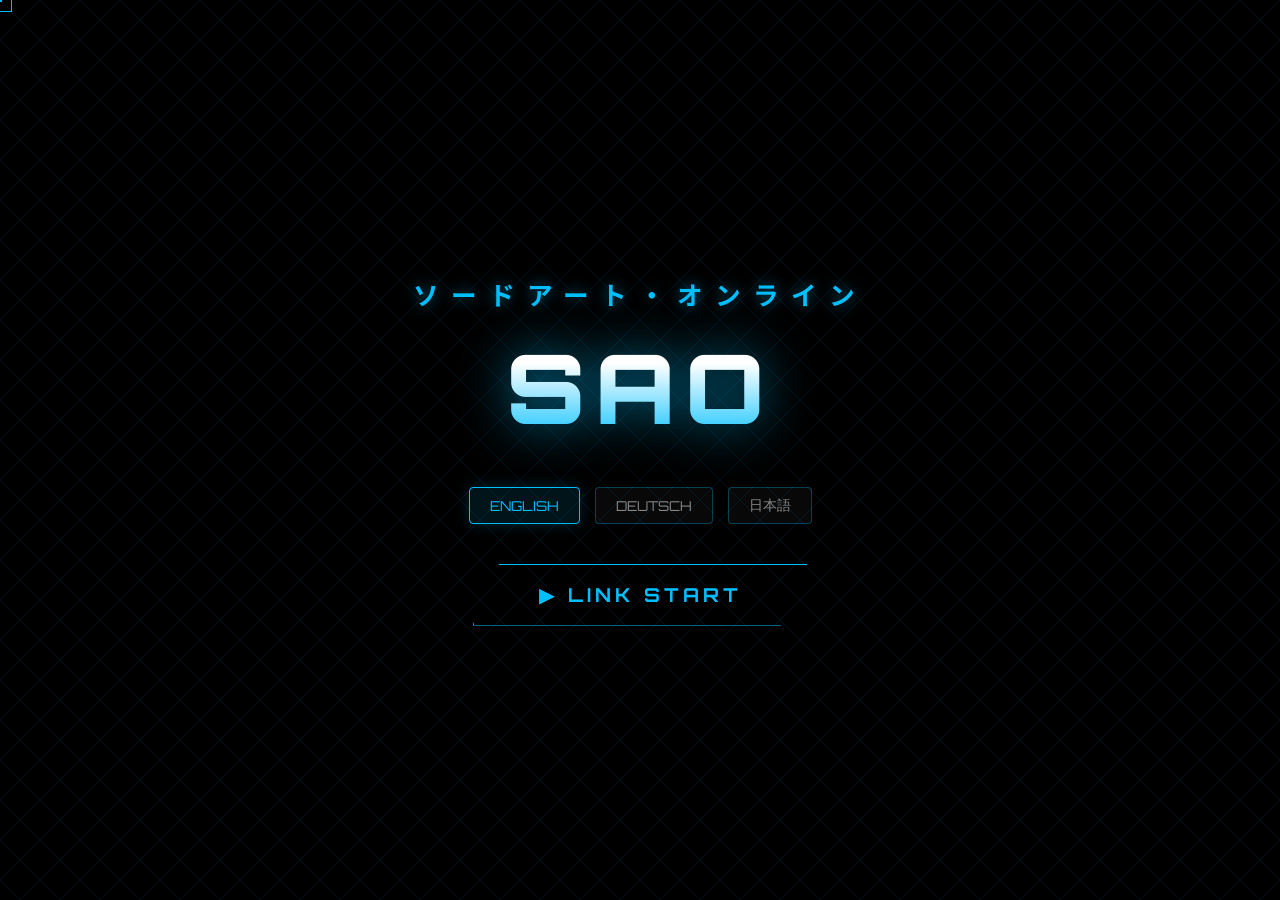
==== trailer.html @ ee824c94 "Initial upload" ====
<!DOCTYPE html>
<html lang="en">

<head>
  <meta charset="UTF-8">
  <meta name="viewport" content="width=device-width, initial-scale=1.0">
  <title>SAO Fan Trailer</title>
  <link
    href="https://fonts.googleapis.com/css2?family=Orbitron:wght@400;700;900&family=Rajdhani:wght@400;600;700&family=Noto+Sans+JP:wght@400;700;900&display=swap"
    rel="stylesheet">
  <style>
    :root {
      --primary-color: #00bfff;
      --primary-glow: rgba(0, 191, 255, 0.6);
      --bg-dark: #000000;
      --text-main: #ffffff;
      --font-ui: 'Orbitron', sans-serif;
      --font-body: 'Rajdhani', sans-serif;
      --font-ja: 'Noto Sans JP', sans-serif;
    }

    * {
      margin: 0;
      padding: 0;
      box-sizing: border-box;
    }

    body {
      background: var(--bg-dark);
      color: var(--text-main);
      font-family: var(--font-body);
      overflow: hidden;
      height: 100vh;
      width: 100vw;
      cursor: none;
      user-select: none;
    }

    /* Cinematic Framing */
    .letterbox-top,
    .letterbox-bottom {
      position: fixed;
      left: 0;
      right: 0;
      height: 12vh;
      background: #000;
      z-index: 200;
      pointer-events: none;
      transition: all 0.5s ease;
    }

    .letterbox-top {
      top: 0;
      border-bottom: 1px solid rgba(255, 255, 255, 0.05);
    }

    .letterbox-bottom {
      bottom: 0;
      border-top: 1px solid rgba(255, 255, 255, 0.05);
    }

    /* Visual Overlays & Texture */
    #grain {
      position: fixed;
      inset: 0;
      pointer-events: none;
      z-index: 150;
      opacity: 0.06;
      background-image: url("data:image/svg+xml;utf8,<svg xmlns='http://www.w3.org/2000/svg' width='200' height='200'><filter id='n'><feTurbulence type='fractalNoise' baseFrequency='0.85'/></filter><rect width='100%25' height='100%25' filter='url(%23n)' opacity='0.6'/></svg>");
      animation: grainPan 0.3s steps(4) infinite;
    }

    @keyframes grainPan {

      0%,
      100% {
        transform: translate(0, 0);
      }

      25% {
        transform: translate(-1%, 1%);
      }

      50% {
        transform: translate(1%, -1%);
      }

      75% {
        transform: translate(-1%, -1%);
      }
    }

    #scanlines {
      position: fixed;
      inset: 0;
      pointer-events: none;
      z-index: 140;
      background: repeating-linear-gradient(0deg, rgba(0, 191, 255, 0.02) 0px, rgba(0, 191, 255, 0.02) 1px, transparent 1px, transparent 4px);
    }

    #vignette {
      position: fixed;
      inset: 0;
      pointer-events: none;
      z-index: 145;
      background: radial-gradient(circle at center, transparent 20%, rgba(0, 0, 0, 0.9) 100%);
    }

    /* Start Screen & Language Selection */
    #start-screen {
      position: fixed;
      inset: 0;
      background: #000;
      display: flex;
      flex-direction: column;
      align-items: center;
      justify-content: center;
      z-index: 300;
      transition: opacity 1s ease;
    }

    #start-screen::before {
      content: '';
      position: absolute;
      inset: 0;
      background:
        linear-gradient(45deg, transparent 49%, var(--primary-glow) 50%, transparent 51%),
        linear-gradient(-45deg, transparent 49%, var(--primary-glow) 50%, transparent 51%);
      background-size: 40px 40px;
      opacity: 0.15;
      animation: gridScroll 30s linear infinite;
    }

    @keyframes gridScroll {
      0% {
        background-position: 0 0;
      }

      100% {
        background-position: 400px 400px;
      }
    }

    .logo-container {
      position: relative;
      z-index: 2;
      text-align: center;
      margin-bottom: 40px;
    }

    .logo-jp {
      font-family: var(--font-ja);
      font-size: 1.6em;
      font-weight: 700;
      color: var(--primary-color);
      letter-spacing: 12px;
      margin-bottom: 15px;
      text-shadow: 0 0 15px var(--primary-glow);
    }

    .logo-main {
      font-family: var(--font-ui);
      font-size: 6em;
      font-weight: 900;
      background: linear-gradient(180deg, #ffffff 30%, var(--primary-color) 100%);
      -webkit-background-clip: text;
      -webkit-text-fill-color: transparent;
      letter-spacing: 10px;
      filter: drop-shadow(0 0 25px var(--primary-glow));
    }

    .lang-selector {
      display: flex;
      gap: 15px;
      margin-bottom: 40px;
      z-index: 10;
    }

    .lang-btn {
      background: rgba(255, 255, 255, 0.03);
      border: 1px solid rgba(0, 191, 255, 0.3);
      color: #888;
      padding: 8px 20px;
      font-family: var(--font-ui);
      font-size: 0.85em;
      cursor: pointer;
      border-radius: 4px;
      transition: all 0.3s ease;
    }

    .lang-btn:hover,
    .lang-btn.active {
      border-color: var(--primary-color);
      color: var(--primary-color);
      background: rgba(0, 191, 255, 0.1);
      box-shadow: 0 0 15px rgba(0, 191, 255, 0.2);
    }

    #start-btn {
      padding: 18px 65px;
      font-family: var(--font-ui);
      font-size: 1.2em;
      font-weight: 700;
      background: transparent;
      color: var(--primary-color);
      border: 1px solid var(--primary-color);
      cursor: pointer;
      letter-spacing: 4px;
      text-transform: uppercase;
      position: relative;
      z-index: 2;
      transition: all 0.4s ease;
      clip-path: polygon(8% 0, 100% 0, 92% 100%, 0 100%);
    }

    #start-btn:hover {
      background: var(--primary-color);
      color: #000;
      box-shadow: 0 0 35px var(--primary-color);
      letter-spacing: 6px;
    }

    /* Cinematic Video Pipeline */
    #trailer {
      position: fixed;
      inset: 0;
      display: none;
      background: #000;
    }

    #trailer.active {
      display: block;
    }

    .scene {
      position: absolute;
      inset: 0;
      opacity: 0;
      display: flex;
      align-items: center;
      justify-content: center;
      flex-direction: column;
      transition: opacity 1.2s cubic-bezier(0.42, 0, 0.58, 1);
      padding: 12vh 8vw;
      background-position: center;
      background-size: cover;
    }

    .scene.active {
      opacity: 1;
    }

    /* Scene Styling Adjustments */
    #scene1 {
      background: radial-gradient(circle at center, #001122 0%, #000 100%);
    }

    #scene2 {
      background: radial-gradient(circle at center, #110022 0%, #000 80%);
    }

    #scene3 {
      background-image: linear-gradient(rgba(0, 0, 0, 0.5), rgba(0, 0, 0, 0.7)), url('images/kirito_asuna.jpg');
      background-color: #050508;
    }

    #scene4 {
      background-image: linear-gradient(rgba(0, 12, 24, 0.5), rgba(0, 0, 0, 0.85)), url('images/aincrad.jpg');
      background-color: #02050a;
    }

    #scene5 {
      background: linear-gradient(135deg, #000000 0%, #050512 100%);
    }

    #scene6 {
      background: radial-gradient(circle at center, #0e1124 0%, #000000 100%);
    }

    #scene7 {
      background: #000;
    }

    /* UI Overlay Boxes */
    .system-window {
      border: 1px solid var(--primary-color);
      background: rgba(0, 12, 24, 0.85);
      padding: 40px 60px;
      min-width: 650px;
      max-width: 80%;
      position: relative;
      box-shadow: 0 0 40px rgba(0, 191, 255, 0.15);
      backdrop-filter: blur(8px);
    }

    .system-title {
      font-family: var(--font-ui);
      font-size: 0.85em;
      color: var(--primary-color);
      letter-spacing: 4px;
      margin-bottom: 20px;
    }

    .system-text {
      font-size: 1.5em;
      font-weight: 600;
      letter-spacing: 1px;
      line-height: 1.6;
    }

    .blink {
      animation: cursorBlink 0.7s infinite;
    }

    @keyframes cursorBlink {

      0%,
      49% {
        opacity: 1;
      }

      50%,
      100% {
        opacity: 0;
      }
    }

    /* Typography & Core Scene Graphics */
    .title-jp-sc2 {
      font-family: var(--font-ja);
      font-size: 2.2em;
      color: rgba(255, 255, 255, 0.7);
      letter-spacing: 16px;
      margin-bottom: 25px;
      text-shadow: 0 0 20px rgba(255, 255, 255, 0.3);
    }

    .title-en {
      font-family: var(--font-ui);
      font-size: 5em;
      font-weight: 900;
      letter-spacing: 14px;
      text-align: center;
      line-height: 1.1;
      text-shadow: 0 0 40px var(--primary-glow);
    }

    .title-sub {
      font-family: var(--font-ui);
      font-size: 1.3em;
      color: var(--primary-color);
      letter-spacing: 12px;
      margin-top: 30px;
    }

    .quote-box {
      background: rgba(0, 0, 0, 0.75);
      border-left: 4px solid var(--primary-color);
      padding: 35px 55px;
      max-width: 950px;
      backdrop-filter: blur(12px);
    }

    .quote-text {
      font-size: 2.2em;
      font-style: italic;
      line-height: 1.5;
      font-weight: 400;
    }

    .quote-author {
      font-family: var(--font-ui);
      font-size: 0.9em;
      color: var(--primary-color);
      margin-top: 25px;
      letter-spacing: 4px;
    }

    .aincrad-num {
      font-family: var(--font-ui);
      font-size: 8.5em;
      font-weight: 900;
      line-height: 1;
      letter-spacing: 8px;
      text-shadow: 0 0 40px rgba(255, 255, 255, 0.2);
    }

    .aincrad-label {
      font-size: 2.4em;
      color: var(--primary-color);
      letter-spacing: 6px;
      text-transform: uppercase;
      margin-top: 15px;
    }

    .aincrad-sub {
      font-size: 1.4em;
      color: #b0b0b0;
      margin-top: 20px;
      letter-spacing: 4px;
    }

    /* Credit Blocks */
    .credit-label {
      font-family: var(--font-ui);
      font-size: 1.1em;
      color: var(--primary-color);
      letter-spacing: 6px;
      margin-bottom: 25px;
    }

    .credit-name {
      font-size: 3.5em;
      letter-spacing: 6px;
      margin-bottom: 10px;
      text-shadow: 0 0 20px var(--primary-glow);
    }

    .credit-name.jp-font {
      font-family: var(--font-ja);
      font-weight: 700;
    }

    .credit-amp {
      font-family: var(--font-ui);
      font-size: 1.8em;
      color: var(--primary-color);
      margin: 15px 0;
    }

    /* Call To Action Discord Elements */
    .discord-text {
      font-family: var(--font-ui);
      font-size: 2.4em;
      letter-spacing: 8px;
      text-shadow: 0 0 35px #5865F2;
    }

    .discord-btn {
      display: inline-block;
      margin-top: 45px;
      padding: 22px 75px;
      background: #5865F2;
      color: #fff;
      text-decoration: none;
      font-family: var(--font-ui);
      font-size: 1.2em;
      font-weight: 700;
      letter-spacing: 4px;
      border-radius: 6px;
      box-shadow: 0 0 35px rgba(88, 101, 242, 0.6);
      transition: all 0.3s cubic-bezier(0.25, 1, 0.5, 1);
    }

    .discord-btn:hover {
      background: #4752C4;
      box-shadow: 0 0 50px #5865F2;
      transform: scale(1.04);
    }

    .end-logo {
      font-family: var(--font-ui);
      font-size: 7em;
      font-weight: 900;
      background: linear-gradient(180deg, #ffffff 20%, var(--primary-color) 70%, #003366 100%);
      -webkit-background-clip: text;
      -webkit-text-fill-color: transparent;
      letter-spacing: 20px;
      filter: drop-shadow(0 0 40px var(--primary-glow));
    }

    .end-year {
      font-family: var(--font-ui);
      font-size: 2em;
      color: var(--primary-color);
      letter-spacing: 22px;
      margin-top: 25px;
    }

    /* Dynamic Subtitles Track */
    #subtitle {
      position: fixed;
      bottom: 15vh;
      left: 8vw;
      right: 8vw;
      text-align: center;
      font-size: 1.7em;
      font-weight: 600;
      color: #ffffff;
      text-shadow: 0 2px 4px #000, 0 0 15px rgba(0, 0, 0, 0.9);
      letter-spacing: 2px;
      z-index: 210;
      opacity: 0;
      transition: opacity 0.4s ease;
    }

    #subtitle.show {
      opacity: 1;
    }

    #subtitle.ja-sub {
      font-family: var(--font-ja);
      font-size: 1.5em;
      letter-spacing: 4px;
    }

    /* Timeline Tracking Elements */
    #progress {
      position: fixed;
      bottom: 12vh;
      left: 0;
      right: 0;
      height: 3px;
      background: rgba(0, 191, 255, 0.1);
      z-index: 165;
    }

    #progress-bar {
      height: 100%;
      background: var(--primary-color);
      width: 0%;
      box-shadow: 0 0 12px var(--primary-color);
    }

    /* Custom Input Asset Element */
    #cursor {
      position: fixed;
      width: 24px;
      height: 24px;
      border: 1.5px solid var(--primary-color);
      pointer-events: none;
      z-index: 1000;
      transform: translate(-50%, -50%);
      transition: width 0.15s ease, height 0.15s ease;
    }

    #cursor::before {
      content: '';
      position: absolute;
      top: 50%;
      left: 50%;
      width: 4px;
      height: 4px;
      background: var(--primary-color);
      transform: translate(-50%, -50%);
    }

    /* Glitch Structural Styles */
    .glitch {
      position: relative;
    }

    .glitch::before,
    .glitch::after {
      content: attr(data-text);
      position: absolute;
      top: 0;
      left: 0;
      width: 100%;
      height: 100%;
      opacity: 0.7;
    }

    .glitch::before {
      color: #ff0055;
      z-index: -1;
      animation: glitchNoise1 2.5s infinite linear alternate-reverse;
    }

    .glitch::after {
      color: #00ffff;
      z-index: -2;
      animation: glitchNoise2 2.5s infinite linear alternate-reverse;
    }

    @keyframes glitchNoise1 {

      0%,
      92%,
      100% {
        transform: translate(0);
      }

      94% {
        transform: translate(-4px, 2px);
        filter: blur(1px);
      }

      96% {
        transform: translate(4px, -2px);
      }
    }

    @keyframes glitchNoise2 {

      0%,
      92%,
      100% {
        transform: translate(0);
      }

      94% {
        transform: translate(4px, -2px);
      }

      96% {
        transform: translate(-3px, 2px);
        filter: blur(1px);
      }
    }

    /* CUSTOM INTERACTIVE END SCREEN PANEL HUD */
    #end-interface {
      position: fixed;
      inset: 0;
      background: rgba(0, 0, 0, 0.85);
      backdrop-filter: blur(20px);
      z-index: 400;
      display: flex;
      flex-direction: column;
      align-items: center;
      justify-content: center;
      opacity: 0;
      pointer-events: none;
      transition: opacity 1s cubic-bezier(0.4, 0, 0.2, 1);
    }

    #end-interface.active {
      opacity: 1;
      pointer-events: auto;
    }

    .end-panel {
      border: 1px solid rgba(0, 191, 255, 0.4);
      background: rgba(0, 10, 20, 0.8);
      padding: 50px;
      width: 90%;
      max-width: 700px;
      box-shadow: 0 0 50px rgba(0, 191, 255, 0.25);
      text-align: center;
      position: relative;
    }

    .end-panel::before {
      content: '';
      position: absolute;
      top: -1px;
      left: 20px;
      right: 20px;
      height: 1px;
      background: linear-gradient(90deg, transparent, var(--primary-color), transparent);
    }

    .end-title-hud {
      font-family: var(--font-ui);
      font-size: 1.8em;
      letter-spacing: 6px;
      margin-bottom: 10px;
      color: #fff;
    }

    .end-subtitle-hud {
      font-size: 1em;
      color: var(--primary-color);
      letter-spacing: 4px;
      text-transform: uppercase;
      margin-bottom: 40px;
    }

    .end-btn-grid {
      display: grid;
      grid-template-columns: 1fr;
      gap: 15px;
    }

    @media (min-width: 480px) {
      .end-btn-grid {
        grid-template-columns: 1fr 1fr;
      }

      .full-width-btn {
        grid-column: span 2;
      }
    }

    .hud-action-btn {
      background: rgba(255, 255, 255, 0.03);
      border: 1px solid rgba(0, 191, 255, 0.3);
      color: #fff;
      padding: 16px 25px;
      font-family: var(--font-ui);
      font-size: 0.95em;
      letter-spacing: 2px;
      cursor: pointer;
      text-transform: uppercase;
      transition: all 0.3s ease;
      text-decoration: none;
      display: flex;
      align-items: center;
      justify-content: center;
    }

    .hud-action-btn:hover {
      background: rgba(0, 191, 255, 0.15);
      border-color: var(--primary-color);
      box-shadow: 0 0 20px rgba(0, 191, 255, 0.3);
      color: var(--primary-color);
    }

    .hud-action-btn.primary {
      background: var(--primary-color);
      color: #000;
      font-weight: 700;
      border-color: var(--primary-color);
    }

    .hud-action-btn.primary:hover {
      background: #0099cc;
      color: #fff;
      box-shadow: 0 0 25px var(--primary-color);
    }
  </style>
</head>

<body>

  <div class="letterbox-top"></div>
  <div class="letterbox-bottom"></div>
  <div id="grain"></div>
  <div id="scanlines"></div>
  <div id="vignette"></div>
  <div id="cursor"></div>

  <div id="start-screen">
    <div class="logo-container">
      <div class="logo-jp">ソードアート・オンライン</div>
      <div class="logo-main">SAO</div>
    </div>

    <div class="lang-selector">
      <button class="lang-btn active" onclick="setLanguage('en')">ENGLISH</button>
      <button class="lang-btn" onclick="setLanguage('de')">DEUTSCH</button>
      <button class="lang-btn" onclick="setLanguage('ja')">日本語</button>
    </div>

    <button id="start-btn">▶ LINK START</button>
  </div>

  <div id="trailer">

    <div class="scene active" id="scene1" style="display: flex;">
      <div class="system-window">
        <div class="s1-sys-title" id="s1-sys-title"
          style="font-family: var(--font-ui); font-size: 0.85em; color: var(--primary-color); letter-spacing: 4px; margin-bottom: 20px;">
          [ SYSTEM LOCATING ]</div>
        <div class="system-text" id="system-text">
          Establishing link sequence<span class="blink">_</span>
        </div>
      </div>
    </div>

    <div class="scene" id="scene2">
      <div class="title-jp-sc2">ソードアート・オンライン</div>
      <div class="title-en glitch" data-text="SWORD ART ONLINE">SWORD<br>ART<br>ONLINE</div>
      <div class="title-sub" id="s2-sub">— AINCRAD ARC —</div>
    </div>

    <div class="scene" id="scene3">
      <div class="quote-box">
        <div class="quote-text" id="s3-quote">"If you die in the game, you die in the real world."</div>
        <div class="quote-author" id="s3-author">— AKIHIKO KAYABA</div>
      </div>
    </div>

    <div class="scene" id="scene4">
      <div class="aincrad-text" style="text-align: center;">
        <div class="aincrad-num">10,000</div>
        <div class="aincrad-label" id="s4-label">Players Trapped</div>
        <div class="aincrad-sub" id="s4-sub">100 Floors • No Escape • No Logout</div>
      </div>
    </div>

    <div class="scene" id="scene5">
      <div class="credit-block text-center">
        <div class="credit-label" id="s5-label">A PROJECT DIRECTED BY</div>
        <div class="credit-name jp-font">EVILフォクシー</div>
        <div class="credit-amp">&</div>
        <div class="credit-name" style="font-family: var(--font-ui); font-weight:700;">BLACK ON TOP & ANIVH</div>
      </div>
    </div>

    <div class="scene" id="scene6">
      <div class="discord-text" id="s6-text">JOIN THE COMMUNITY RESISTANCE</div>
      <a href="https://discord.gg/RpWcRSUhUe" target="_blank" class="discord-btn">🎮 DISCORD.GG</a>
    </div>

    <div class="scene" id="scene7">
      <div class="end-logo">SAO</div>
      <div class="end-year">2026</div>
    </div>

  </div>

  <div id="subtitle"></div>
  <div id="progress">
    <div id="progress-bar"></div>
  </div>

  <div id="end-interface">
    <div class="end-panel">
      <div class="end-title-hud" id="hud-end-title">TRAILER TERMINATED</div>
      <div class="end-subtitle-hud" id="hud-end-sub">Link Protocol Suspended</div>

      <div class="end-btn-grid">
        <button class="hud-action-btn primary" id="hud-replay-btn" onclick="location.reload();">Watch Again</button>

        <a href="https://sao-aincrad.netlify.app" target="_blank" class="hud-action-btn" id="hud-home-btn">Main Website</a>
        <a href="https://discord.gg/RpWcRSUhUe" target="_blank" class="hud-action-btn" id="hud-disc-btn">Discord Hub</a>

        <button class="hud-action-btn full-width-btn" id="hud-close-btn" onclick="handleExitRoute();"
          style="display: none;">Return to Site</button>
      </div>
    </div>
  </div>

  <script>
    // System Cross-Language Data Core Framework Matrices
    const localizations = {
      en: {
        sysTitle: '[ SYSTEM MESSAGE ]',
        sysBoot: 'Establishing deep sync with NerveGear interface link...<span class="blink">_</span>',
        sysSuccess: 'NerveGear Link Synchronized ✓<br>Authentication Successful ✓<br><br>Welcome to Aincrad.<span class="blink">_</span>',
        s3Quote: '"If you die in the game, you die in the real world."',
        s3Author: '— AKIHIKO KAYABA',
        s4Label: 'Players Trapped',
        s4Sub: '100 Floors • No Escape • No Logout',
        s5Label: 'A PRODUCTION PROJECT BY',
        s6Text: 'JOIN OUR GLOBAL COMMUNITY',
        hudTitle: 'LINK SEQUENCE COMPLETION',
        hudSub: 'System Terminal Standing By',
        hudReplay: 'Replay Trailer',
        hudHome: 'Main Website',
        hudClose: 'Close Trailer',
        scenes: [
          { subtitle: 'Connecting to NerveGear telemetry terminal streams...' },
          { subtitle: 'Welcome to a virtual world born of absolute nightmare.' },
          { subtitle: 'Two blades. One unbreakable destinational matrix.' },
          { subtitle: 'One Hundred Floors. Ten Thousand Souls. One Resolution.' },
          { subtitle: 'Presented proudly by EVILフォクシー, Black on Top & AniVH' },
          { subtitle: 'Step into the future. Join the community nexus today.' },
          { subtitle: '© 2026 — All Rights Reserved. Link Terminal Active.' }
        ]
      },
      de: {
        sysTitle: '[ SYSTEMMELDUNG ]',
        sysBoot: 'Verbindung zum NerveGear-Interface wird initialisiert...<span class="blink">_</span>',
        sysSuccess: 'NerveGear-Verbindung synchronisiert ✓<br>Authentifizierung erfolgreich ✓<br><br>Willkommen in Aincrad.<span class="blink">_</span>',
        s3Quote: '"Wenn du in diesem Spiel stirbst, stirbst du auch in der Realität."',
        s3Author: '— KAYABA AKIHIKO',
        s4Label: 'Spieler Gefangen',
        s4Sub: '100 Stockwerke • Kein Ausweg • Kein Logout',
        s5Label: 'EIN PROJEKT VON',
        s6Text: 'TRITT UNSERER COMMUNITY BEI',
        hudTitle: 'VERBINDUNGS-PROTOKOFF BEENDET',
        hudSub: 'System-Terminal betriebsbereit',
        hudReplay: 'Nochmal ansehen',
        hudHome: 'Hauptwebsite',
        hudClose: 'Trailer Schließen',
        scenes: [
          { subtitle: 'Verbindung zum NerveGear-Terminal wird hergestellt...' },
          { subtitle: 'Willkommen in einer Welt des reinen virtuellen Schreckens.' },
          { subtitle: 'Zwei Schwerter. Eine unzertrennliche Bestimmung.' },
          { subtitle: '100 Stockwerke. 10.000 Spieler. Ein einziges Ende.' },
          { subtitle: 'Präsentiert von EVILフォクシー, Black on Top & AniVH' },
          { subtitle: 'Werde jetzt Teil unseres globalen Community-Netzwerks!' },
          { subtitle: '© 2026 — Alle Rechte vorbehalten. Terminal aktiv.' }
        ]
      },
      ja: {
        sysTitle: '[ システムメッセージ ]',
        sysBoot: 'ナーヴギア接続シーケンスを初期化中...<span class="blink">_</span>',
        sysSuccess: 'ナーヴギアライントランス同期完了 ✓<br>ログイン承認、成功 ✓<br><br>アインクラッドへようこそ。<span class="blink">_</span>',
        s3Quote: '「これは、ゲームであっても遊びではない。」',
        s3Author: '— 茅場 晶彦',
        s4Label: '囚われしプレイヤーたち',
        s4Sub: '100の階層 • 脱出不可能 • ログアウト不可',
        s5Label: '制作プロジェクトメンバー',
        s6Text: '公式コミュニティに参加せよ',
        hudTitle: '接続シークエンス完了',
        hudSub: 'システムターミナル待機中',
        hudReplay: 'もう一度再生',
        hudHome: 'メインサイトへ',
        hudClose: 'トレーラーを閉じる',
        scenes: [
          { subtitle: 'ナーヴギア通信プロトコルへの接続中...' },
          { subtitle: '死と隣り合わせの仮想現実世界へようこそ。' },
          { subtitle: '二本の剣。交差する一つの運命。' },
          { subtitle: '100の階層。1万人の魂。一つの終わり。' },
          { subtitle: '提供：EVILフォクシー & Black on Top & AniVH' },
          { subtitle: 'コミュニティに参加して、新たな戦線へ加われ。' },
          { subtitle: '© 2026 — 全著作権所有。システム稼働中。' }
        ]
      }
    };

    let currentLang = 'en';
    let trailerActive = false;
    let audioCtx = null;
    let currentSceneIdx = 0;

    // Interface Mouse Vector Asset Controls
    const cursor = document.getElementById('cursor');
    document.addEventListener('mousemove', e => { cursor.style.left = e.clientX + 'px'; cursor.style.top = e.clientY + 'px'; });
    document.addEventListener('mousedown', () => { cursor.style.width = '32px'; cursor.style.height = '32px'; });
    document.addEventListener('mouseup', () => { cursor.style.width = '24px'; cursor.style.height = '24px'; });

    // Detect if inside an iframe element on your main webpage
    const isEmbedded = window.self !== window.top;
    if (isEmbedded) {
      document.getElementById('hud-close-btn').style.display = 'flex';
    }

    // Language Target Configuration Assignment
    function setLanguage(lang) {
      currentLang = lang;
      document.querySelectorAll('.lang-btn').forEach(btn => btn.classList.remove('active'));
      event.target.classList.add('active');

      // Update Setup Component Visuals Static Cache
      document.getElementById('s1-sys-title').textContent = localizations[lang].sysTitle;
      document.getElementById('system-text').innerHTML = localizations[lang].sysBoot;
      document.getElementById('s3-quote').textContent = localizations[lang].s3Quote;
      document.getElementById('s3-author').textContent = localizations[lang].s3Author;
      document.getElementById('s4-label').textContent = localizations[lang].s4Label;
      document.getElementById('s4-sub').textContent = localizations[lang].s4Sub;
      document.getElementById('s5-label').textContent = localizations[lang].s5Label;
      document.getElementById('s6-text').textContent = localizations[lang].s6Text;

      // Update Custom HUD Labels dynamically
      document.getElementById('hud-end-title').textContent = localizations[lang].hudTitle;
      document.getElementById('hud-end-sub').textContent = localizations[lang].hudSub;
      document.getElementById('hud-replay-btn').textContent = localizations[lang].hudReplay;
      document.getElementById('hud-home-btn').textContent = localizations[lang].hudHome;
      document.getElementById('hud-close-btn').textContent = localizations[lang].hudClose;
    }

    // Synthesized Sound Architecture Generation
    function buildCinematicAudioEngine() {
      audioCtx = new (window.AudioContext || window.webkitAudioContext)();
      const now = audioCtx.currentTime;

      function createTone(freq, start, duration, type, vol) {
        let osc = audioCtx.createOscillator();
        let gain = audioCtx.createGain();
        let lp = audioCtx.createBiquadFilter();

        osc.type = type;
        osc.frequency.setValueAtTime(freq, start);
        lp.type = 'lowpass';
        lp.frequency.setValueAtTime(1400, start);

        gain.gain.setValueAtTime(0, start);
        gain.gain.linearRampToValueAtTime(vol, start + 0.04);
        gain.gain.exponentialRampToValueAtTime(0.0001, start + duration);

        osc.connect(lp);
        lp.connect(gain);
        gain.connect(audioCtx.destination);
        osc.start(start);
        osc.stop(start + duration);
      }

      function triggerPercussion(start, isSnare) {
        let osc = audioCtx.createOscillator();
        let gain = audioCtx.createGain();
        osc.connect(gain); gain.connect(audioCtx.destination);

        if (!isSnare) {
          osc.frequency.setValueAtTime(130, start);
          osc.frequency.exponentialRampToValueAtTime(30, start + 0.12);
          gain.gain.setValueAtTime(0.5, start);
          gain.gain.exponentialRampToValueAtTime(0.001, start + 0.14);
          osc.start(start); osc.stop(start + 0.15);
        } else {
          osc.frequency.setValueAtTime(280, start);
          gain.gain.setValueAtTime(0.2, start);
          gain.gain.exponentialRampToValueAtTime(0.001, start + 0.1);
          osc.start(start); osc.stop(start + 0.1);
        }
      }

      const bpm = 92;
      const pulseBeat = 60 / bpm;

      // Loop Execution Loop Tracking Core Arrays
      for (let step = 0; step < 72; step++) {
        let executionTime = now + (step * pulseBeat);
        if (step % 4 === 0 || step % 4 === 2) triggerPercussion(executionTime, false);
        if (step % 4 === 1 || step % 4 === 3) triggerPercussion(executionTime, true);

        let baselineArray = [55, 55, 65, 48];
        let selectedFreq = baselineArray[Math.floor(step / 4) % baselineArray.length];
        createTone(selectedFreq, executionTime, pulseBeat * 0.9, 'sawtooth', 0.08);
        createTone(selectedFreq * 2, executionTime, pulseBeat * 0.4, 'sine', 0.03);
      }
    }

    // Dynamic Multi-Scene Pipeline Execution
    const sceneTrackData = [
      { id: 1, duration: 5500 },
      { id: 2, duration: 6000 },
      { id: 3, duration: 7500 },
      { id: 4, duration: 7500 },
      { id: 5, duration: 6000 },
      { id: 6, duration: 7000 },
      { id: 7, duration: 5500 }
    ];

    function runPipelineScene(index) {
      if (index >= sceneTrackData.length) return;

      const currentConfig = sceneTrackData[index];
      const targetElement = document.getElementById('scene' + currentConfig.id);

      document.querySelectorAll('.scene').forEach(sc => {
        sc.classList.remove('active');
        setTimeout(() => { if (!sc.classList.contains('active')) sc.style.display = 'none'; }, 1100);
      });

      setTimeout(() => {
        targetElement.style.display = 'flex';
        setTimeout(() => targetElement.classList.add('active'), 50);

        let subText = localizations[currentLang].scenes[index].subtitle;
        const subContainer = document.getElementById('subtitle');

        subContainer.textContent = subText;
        if (currentLang === 'ja') { subContainer.classList.add('ja-sub'); } else { subContainer.classList.remove('ja-sub'); }
        subContainer.classList.add('show');

        if (currentConfig.id === 1) {
          setTimeout(() => {
            document.getElementById('system-text').innerHTML = localizations[currentLang].sysSuccess;
          }, 2600);
        }
      }, 1100);
    }

    function initiateTrailerLoop() {
      document.getElementById('start-screen').style.opacity = '0';
      setTimeout(() => document.getElementById('start-screen').style.display = 'none', 1000);
      document.getElementById('trailer').classList.add('active');
      trailerActive = true;

      try { buildCinematicAudioEngine(); } catch (err) { console.warn("Audio Context block error: ", err); }

      currentSceneIdx = 0;
      const initialTimestamp = Date.now();
      const compositeDuration = sceneTrackData.reduce((acc, sc) => acc + sc.duration, 0);

      runPipelineScene(0);

      const animationHeartbeat = setInterval(() => {
        if (!trailerActive) { clearInterval(animationHeartbeat); return; }

        let timePassed = Date.now() - initialTimestamp;
        let scalePercentage = Math.min((timePassed / compositeDuration) * 100, 100);
        document.getElementById('progress-bar').style.width = scalePercentage + '%';

        let accumulatedTime = 0;
        for (let idx = 0; idx < sceneTrackData.length; idx++) {
          accumulatedTime += sceneTrackData[idx].duration;
          if (timePassed < accumulatedTime) {
            if (idx !== currentSceneIdx) {
              currentSceneIdx = idx;
              runPipelineScene(idx);
            }
            break;
          }
        }

        if (timePassed >= compositeDuration) {
          clearInterval(animationHeartbeat);
          trailerActive = false;
          setTimeout(() => {
            document.getElementById('subtitle').classList.remove('show');
            // Trigger beautiful custom HTML terminal view overlay modal
            document.getElementById('end-interface').classList.add('active');
            cursor.style.display = "block"; // Make sure cursor is visible to interact
          }, 1500);
        }
      }, 100);
    }

    // Parent messaging routine if wrapped on main website canvas frames
    function handleExitRoute() {
      if (isEmbedded) {
        // Send window event to parent window to shut down frame container
        window.parent.postMessage({ action: 'closeTrailer' }, '*');
      } else {
        document.getElementById('end-interface').classList.remove('active');
        document.getElementById('trailer').classList.remove('active');
        document.getElementById('start-screen').style.display = 'flex';
        document.getElementById('start-screen').style.opacity = '1';
        document.getElementById('progress-bar').style.width = '0%';
      }
    }

    // Escape Control Break Sequences
    document.addEventListener('keydown', e => {
      if (e.key === 'Escape' && trailerActive) {
        trailerActive = false;
        location.reload();
      }
    });

    document.getElementById('start-btn').addEventListener('click', initiateTrailerLoop);
  </script>
</body>

</html>
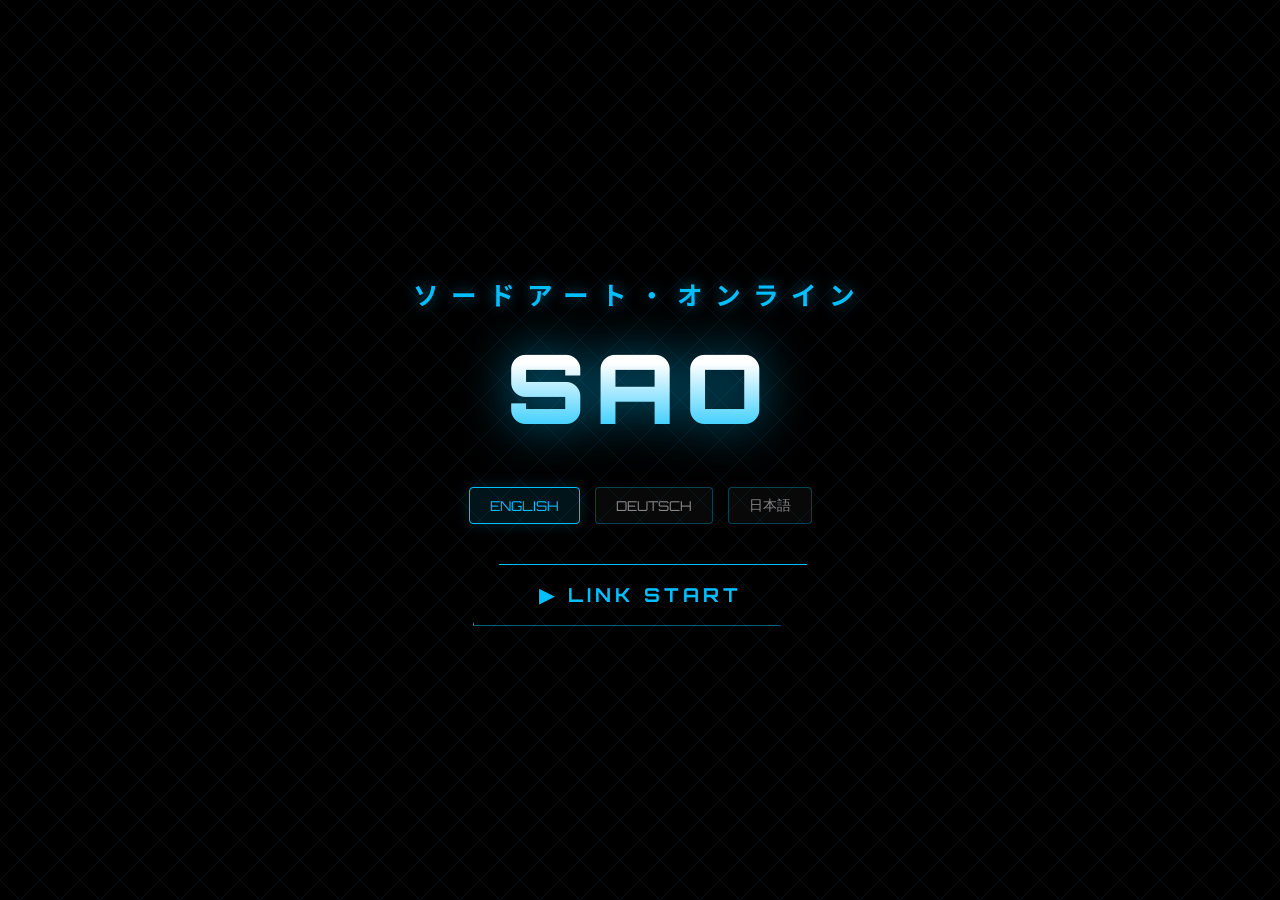
==== commit a4224d5c: "Added mobile responsive fixes" ====
--- a/trailer.html
+++ b/trailer.html
@@ -285,440 +285,455 @@
     .system-window {
       border: 1px solid var(--primary-color);
       background: rgba(0, 12, 24, 0.85);
-      padding: 40px 60px;
-      min-width: 650px;
-      max-width: 80%;
+      padding: 20px;
+      /* Reduced padding to preserve precious phone display space */
+      width: 90%;
+      /* Uses proportional percentage mapping on mobile views */
+      max-width: 650px;
+      /* Keeps the interface from looking too wide on desktop monitors */
       position: relative;
       box-shadow: 0 0 40px rgba(0, 191, 255, 0.15);
       backdrop-filter: blur(8px);
     }
 
-    .system-title {
-      font-family: var(--font-ui);
-      font-size: 0.85em;
-      color: var(--primary-color);
-      letter-spacing: 4px;
-      margin-bottom: 20px;
-    }
-
-    .system-text {
-      font-size: 1.5em;
-      font-weight: 600;
-      letter-spacing: 1px;
-      line-height: 1.6;
-    }
-
-    .blink {
-      animation: cursorBlink 0.7s infinite;
-    }
-
-    @keyframes cursorBlink {
-
-      0%,
-      49% {
-        opacity: 1;
-      }
-
-      50%,
-      100% {
-        opacity: 0;
-      }
-    }
-
-    /* Typography & Core Scene Graphics */
-    .title-jp-sc2 {
-      font-family: var(--font-ja);
-      font-size: 2.2em;
-      color: rgba(255, 255, 255, 0.7);
-      letter-spacing: 16px;
-      margin-bottom: 25px;
-      text-shadow: 0 0 20px rgba(255, 255, 255, 0.3);
-    }
-
-    .title-en {
-      font-family: var(--font-ui);
-      font-size: 5em;
-      font-weight: 900;
-      letter-spacing: 14px;
-      text-align: center;
-      line-height: 1.1;
-      text-shadow: 0 0 40px var(--primary-glow);
-    }
-
-    .title-sub {
-      font-family: var(--font-ui);
-      font-size: 1.3em;
-      color: var(--primary-color);
-      letter-spacing: 12px;
-      margin-top: 30px;
-    }
-
-    .quote-box {
-      background: rgba(0, 0, 0, 0.75);
-      border-left: 4px solid var(--primary-color);
-      padding: 35px 55px;
-      max-width: 950px;
-      backdrop-filter: blur(12px);
-    }
-
-    .quote-text {
-      font-size: 2.2em;
-      font-style: italic;
-      line-height: 1.5;
-      font-weight: 400;
-    }
-
-    .quote-author {
-      font-family: var(--font-ui);
-      font-size: 0.9em;
-      color: var(--primary-color);
-      margin-top: 25px;
-      letter-spacing: 4px;
-    }
-
-    .aincrad-num {
-      font-family: var(--font-ui);
-      font-size: 8.5em;
-      font-weight: 900;
-      line-height: 1;
-      letter-spacing: 8px;
-      text-shadow: 0 0 40px rgba(255, 255, 255, 0.2);
-    }
-
-    .aincrad-label {
-      font-size: 2.4em;
-      color: var(--primary-color);
-      letter-spacing: 6px;
-      text-transform: uppercase;
-      margin-top: 15px;
-    }
-
-    .aincrad-sub {
-      font-size: 1.4em;
-      color: #b0b0b0;
-      margin-top: 20px;
-      letter-spacing: 4px;
-    }
-
-    /* Credit Blocks */
-    .credit-label {
-      font-family: var(--font-ui);
-      font-size: 1.1em;
-      color: var(--primary-color);
-      letter-spacing: 6px;
-      margin-bottom: 25px;
-    }
-
-    .credit-name {
-      font-size: 3.5em;
-      letter-spacing: 6px;
-      margin-bottom: 10px;
-      text-shadow: 0 0 20px var(--primary-glow);
-    }
-
-    .credit-name.jp-font {
-      font-family: var(--font-ja);
-      font-weight: 700;
-    }
-
-    .credit-amp {
-      font-family: var(--font-ui);
-      font-size: 1.8em;
-      color: var(--primary-color);
-      margin: 15px 0;
-    }
-
-    /* Call To Action Discord Elements */
-    .discord-text {
-      font-family: var(--font-ui);
-      font-size: 2.4em;
-      letter-spacing: 8px;
-      text-shadow: 0 0 35px #5865F2;
-    }
-
-    .discord-btn {
-      display: inline-block;
-      margin-top: 45px;
-      padding: 22px 75px;
-      background: #5865F2;
-      color: #fff;
-      text-decoration: none;
-      font-family: var(--font-ui);
-      font-size: 1.2em;
-      font-weight: 700;
-      letter-spacing: 4px;
-      border-radius: 6px;
-      box-shadow: 0 0 35px rgba(88, 101, 242, 0.6);
-      transition: all 0.3s cubic-bezier(0.25, 1, 0.5, 1);
-    }
-
-    .discord-btn:hover {
-      background: #4752C4;
-      box-shadow: 0 0 50px #5865F2;
-      transform: scale(1.04);
-    }
-
-    .end-logo {
-      font-family: var(--font-ui);
-      font-size: 7em;
-      font-weight: 900;
-      background: linear-gradient(180deg, #ffffff 20%, var(--primary-color) 70%, #003366 100%);
-      -webkit-background-clip: text;
-      -webkit-text-fill-color: transparent;
-      letter-spacing: 20px;
-      filter: drop-shadow(0 0 40px var(--primary-glow));
-    }
-
-    .end-year {
-      font-family: var(--font-ui);
-      font-size: 2em;
-      color: var(--primary-color);
-      letter-spacing: 22px;
-      margin-top: 25px;
-    }
-
-    /* Dynamic Subtitles Track */
-    #subtitle {
-      position: fixed;
-      bottom: 15vh;
-      left: 8vw;
-      right: 8vw;
-      text-align: center;
-      font-size: 1.7em;
-      font-weight: 600;
-      color: #ffffff;
-      text-shadow: 0 2px 4px #000, 0 0 15px rgba(0, 0, 0, 0.9);
-      letter-spacing: 2px;
-      z-index: 210;
-      opacity: 0;
-      transition: opacity 0.4s ease;
-    }
-
-    #subtitle.show {
-      opacity: 1;
-    }
-
-    #subtitle.ja-sub {
-      font-family: var(--font-ja);
-      font-size: 1.5em;
-      letter-spacing: 4px;
-    }
-
-    /* Timeline Tracking Elements */
-    #progress {
-      position: fixed;
-      bottom: 12vh;
-      left: 0;
-      right: 0;
-      height: 3px;
-      background: rgba(0, 191, 255, 0.1);
-      z-index: 165;
-    }
-
-    #progress-bar {
-      height: 100%;
-      background: var(--primary-color);
-      width: 0%;
-      box-shadow: 0 0 12px var(--primary-color);
-    }
-
-    /* Custom Input Asset Element */
-    #cursor {
-      position: fixed;
-      width: 24px;
-      height: 24px;
-      border: 1.5px solid var(--primary-color);
-      pointer-events: none;
-      z-index: 1000;
-      transform: translate(-50%, -50%);
-      transition: width 0.15s ease, height 0.15s ease;
-    }
-
-    #cursor::before {
-      content: '';
-      position: absolute;
-      top: 50%;
-      left: 50%;
-      width: 4px;
-      height: 4px;
-      background: var(--primary-color);
-      transform: translate(-50%, -50%);
-    }
-
-    /* Glitch Structural Styles */
-    .glitch {
-      position: relative;
-    }
-
-    .glitch::before,
-    .glitch::after {
-      content: attr(data-text);
-      position: absolute;
-      top: 0;
-      left: 0;
-      width: 100%;
-      height: 100%;
-      opacity: 0.7;
-    }
-
-    .glitch::before {
-      color: #ff0055;
-      z-index: -1;
-      animation: glitchNoise1 2.5s infinite linear alternate-reverse;
-    }
-
-    .glitch::after {
-      color: #00ffff;
-      z-index: -2;
-      animation: glitchNoise2 2.5s infinite linear alternate-reverse;
-    }
-
-    @keyframes glitchNoise1 {
-
-      0%,
-      92%,
-      100% {
-        transform: translate(0);
-      }
-
-      94% {
-        transform: translate(-4px, 2px);
-        filter: blur(1px);
-      }
-
-      96% {
-        transform: translate(4px, -2px);
-      }
-    }
-
-    @keyframes glitchNoise2 {
-
-      0%,
-      92%,
-      100% {
-        transform: translate(0);
-      }
-
-      94% {
-        transform: translate(4px, -2px);
-      }
-
-      96% {
-        transform: translate(-3px, 2px);
-        filter: blur(1px);
-      }
-    }
-
-    /* CUSTOM INTERACTIVE END SCREEN PANEL HUD */
-    #end-interface {
-      position: fixed;
-      inset: 0;
-      background: rgba(0, 0, 0, 0.85);
-      backdrop-filter: blur(20px);
-      z-index: 400;
-      display: flex;
-      flex-direction: column;
-      align-items: center;
-      justify-content: center;
-      opacity: 0;
-      pointer-events: none;
-      transition: opacity 1s cubic-bezier(0.4, 0, 0.2, 1);
-    }
-
-    #end-interface.active {
-      opacity: 1;
-      pointer-events: auto;
-    }
-
-    .end-panel {
-      border: 1px solid rgba(0, 191, 255, 0.4);
-      background: rgba(0, 10, 20, 0.8);
-      padding: 50px;
-      width: 90%;
-      max-width: 700px;
-      box-shadow: 0 0 50px rgba(0, 191, 255, 0.25);
-      text-align: center;
-      position: relative;
-    }
-
-    .end-panel::before {
-      content: '';
-      position: absolute;
-      top: -1px;
-      left: 20px;
-      right: 20px;
-      height: 1px;
-      background: linear-gradient(90deg, transparent, var(--primary-color), transparent);
-    }
-
-    .end-title-hud {
-      font-family: var(--font-ui);
-      font-size: 1.8em;
-      letter-spacing: 6px;
-      margin-bottom: 10px;
-      color: #fff;
-    }
-
-    .end-subtitle-hud {
-      font-size: 1em;
-      color: var(--primary-color);
-      letter-spacing: 4px;
-      text-transform: uppercase;
-      margin-bottom: 40px;
-    }
-
-    .end-btn-grid {
-      display: grid;
-      grid-template-columns: 1fr;
-      gap: 15px;
-    }
-
-    @media (min-width: 480px) {
-      .end-btn-grid {
-        grid-template-columns: 1fr 1fr;
-      }
-
-      .full-width-btn {
-        grid-column: span 2;
-      }
-    }
-
-    .hud-action-btn {
-      background: rgba(255, 255, 255, 0.03);
-      border: 1px solid rgba(0, 191, 255, 0.3);
-      color: #fff;
-      padding: 16px 25px;
-      font-family: var(--font-ui);
-      font-size: 0.95em;
-      letter-spacing: 2px;
-      cursor: pointer;
-      text-transform: uppercase;
-      transition: all 0.3s ease;
-      text-decoration: none;
-      display: flex;
-      align-items: center;
-      justify-content: center;
-    }
-
-    .hud-action-btn:hover {
-      background: rgba(0, 191, 255, 0.15);
-      border-color: var(--primary-color);
-      box-shadow: 0 0 20px rgba(0, 191, 255, 0.3);
-      color: var(--primary-color);
-    }
-
-    .hud-action-btn.primary {
-      background: var(--primary-color);
-      color: #000;
-      font-weight: 700;
-      border-color: var(--primary-color);
-    }
-
-    .hud-action-btn.primary:hover {
-      background: #0099cc;
-      color: #fff;
-      box-shadow: 0 0 25px var(--primary-color);
-    }
+    /* Add this media query rule right before the closing 
+  </style> tag in trailer.html */
+  @media (max-width: 768px) {
+  body {
+  cursor: auto !important; /* Re-enables touch tap recognition vectors inside the iframe */
+  }
+
+  .system-title {
+  font-size: 1.2rem !important; /* Ensures UI header texts scale correctly */
+  }
+  }
+
+  .system-title {
+  font-family: var(--font-ui);
+  font-size: 0.85em;
+  color: var(--primary-color);
+  letter-spacing: 4px;
+  margin-bottom: 20px;
+  }
+
+  .system-text {
+  font-size: 1.5em;
+  font-weight: 600;
+  letter-spacing: 1px;
+  line-height: 1.6;
+  }
+
+  .blink {
+  animation: cursorBlink 0.7s infinite;
+  }
+
+  @keyframes cursorBlink {
+
+  0%,
+  49% {
+  opacity: 1;
+  }
+
+  50%,
+  100% {
+  opacity: 0;
+  }
+  }
+
+  /* Typography & Core Scene Graphics */
+  .title-jp-sc2 {
+  font-family: var(--font-ja);
+  font-size: 2.2em;
+  color: rgba(255, 255, 255, 0.7);
+  letter-spacing: 16px;
+  margin-bottom: 25px;
+  text-shadow: 0 0 20px rgba(255, 255, 255, 0.3);
+  }
+
+  .title-en {
+  font-family: var(--font-ui);
+  font-size: 5em;
+  font-weight: 900;
+  letter-spacing: 14px;
+  text-align: center;
+  line-height: 1.1;
+  text-shadow: 0 0 40px var(--primary-glow);
+  }
+
+  .title-sub {
+  font-family: var(--font-ui);
+  font-size: 1.3em;
+  color: var(--primary-color);
+  letter-spacing: 12px;
+  margin-top: 30px;
+  }
+
+  .quote-box {
+  background: rgba(0, 0, 0, 0.75);
+  border-left: 4px solid var(--primary-color);
+  padding: 35px 55px;
+  max-width: 950px;
+  backdrop-filter: blur(12px);
+  }
+
+  .quote-text {
+  font-size: 2.2em;
+  font-style: italic;
+  line-height: 1.5;
+  font-weight: 400;
+  }
+
+  .quote-author {
+  font-family: var(--font-ui);
+  font-size: 0.9em;
+  color: var(--primary-color);
+  margin-top: 25px;
+  letter-spacing: 4px;
+  }
+
+  .aincrad-num {
+  font-family: var(--font-ui);
+  font-size: 8.5em;
+  font-weight: 900;
+  line-height: 1;
+  letter-spacing: 8px;
+  text-shadow: 0 0 40px rgba(255, 255, 255, 0.2);
+  }
+
+  .aincrad-label {
+  font-size: 2.4em;
+  color: var(--primary-color);
+  letter-spacing: 6px;
+  text-transform: uppercase;
+  margin-top: 15px;
+  }
+
+  .aincrad-sub {
+  font-size: 1.4em;
+  color: #b0b0b0;
+  margin-top: 20px;
+  letter-spacing: 4px;
+  }
+
+  /* Credit Blocks */
+  .credit-label {
+  font-family: var(--font-ui);
+  font-size: 1.1em;
+  color: var(--primary-color);
+  letter-spacing: 6px;
+  margin-bottom: 25px;
+  }
+
+  .credit-name {
+  font-size: 3.5em;
+  letter-spacing: 6px;
+  margin-bottom: 10px;
+  text-shadow: 0 0 20px var(--primary-glow);
+  }
+
+  .credit-name.jp-font {
+  font-family: var(--font-ja);
+  font-weight: 700;
+  }
+
+  .credit-amp {
+  font-family: var(--font-ui);
+  font-size: 1.8em;
+  color: var(--primary-color);
+  margin: 15px 0;
+  }
+
+  /* Call To Action Discord Elements */
+  .discord-text {
+  font-family: var(--font-ui);
+  font-size: 2.4em;
+  letter-spacing: 8px;
+  text-shadow: 0 0 35px #5865F2;
+  }
+
+  .discord-btn {
+  display: inline-block;
+  margin-top: 45px;
+  padding: 22px 75px;
+  background: #5865F2;
+  color: #fff;
+  text-decoration: none;
+  font-family: var(--font-ui);
+  font-size: 1.2em;
+  font-weight: 700;
+  letter-spacing: 4px;
+  border-radius: 6px;
+  box-shadow: 0 0 35px rgba(88, 101, 242, 0.6);
+  transition: all 0.3s cubic-bezier(0.25, 1, 0.5, 1);
+  }
+
+  .discord-btn:hover {
+  background: #4752C4;
+  box-shadow: 0 0 50px #5865F2;
+  transform: scale(1.04);
+  }
+
+  .end-logo {
+  font-family: var(--font-ui);
+  font-size: 7em;
+  font-weight: 900;
+  background: linear-gradient(180deg, #ffffff 20%, var(--primary-color) 70%, #003366 100%);
+  -webkit-background-clip: text;
+  -webkit-text-fill-color: transparent;
+  letter-spacing: 20px;
+  filter: drop-shadow(0 0 40px var(--primary-glow));
+  }
+
+  .end-year {
+  font-family: var(--font-ui);
+  font-size: 2em;
+  color: var(--primary-color);
+  letter-spacing: 22px;
+  margin-top: 25px;
+  }
+
+  /* Dynamic Subtitles Track */
+  #subtitle {
+  position: fixed;
+  bottom: 15vh;
+  left: 8vw;
+  right: 8vw;
+  text-align: center;
+  font-size: 1.7em;
+  font-weight: 600;
+  color: #ffffff;
+  text-shadow: 0 2px 4px #000, 0 0 15px rgba(0, 0, 0, 0.9);
+  letter-spacing: 2px;
+  z-index: 210;
+  opacity: 0;
+  transition: opacity 0.4s ease;
+  }
+
+  #subtitle.show {
+  opacity: 1;
+  }
+
+  #subtitle.ja-sub {
+  font-family: var(--font-ja);
+  font-size: 1.5em;
+  letter-spacing: 4px;
+  }
+
+  /* Timeline Tracking Elements */
+  #progress {
+  position: fixed;
+  bottom: 12vh;
+  left: 0;
+  right: 0;
+  height: 3px;
+  background: rgba(0, 191, 255, 0.1);
+  z-index: 165;
+  }
+
+  #progress-bar {
+  height: 100%;
+  background: var(--primary-color);
+  width: 0%;
+  box-shadow: 0 0 12px var(--primary-color);
+  }
+
+  /* Custom Input Asset Element */
+  #cursor {
+  position: fixed;
+  width: 24px;
+  height: 24px;
+  border: 1.5px solid var(--primary-color);
+  pointer-events: none;
+  z-index: 1000;
+  transform: translate(-50%, -50%);
+  transition: width 0.15s ease, height 0.15s ease;
+  }
+
+  #cursor::before {
+  content: '';
+  position: absolute;
+  top: 50%;
+  left: 50%;
+  width: 4px;
+  height: 4px;
+  background: var(--primary-color);
+  transform: translate(-50%, -50%);
+  }
+
+  /* Glitch Structural Styles */
+  .glitch {
+  position: relative;
+  }
+
+  .glitch::before,
+  .glitch::after {
+  content: attr(data-text);
+  position: absolute;
+  top: 0;
+  left: 0;
+  width: 100%;
+  height: 100%;
+  opacity: 0.7;
+  }
+
+  .glitch::before {
+  color: #ff0055;
+  z-index: -1;
+  animation: glitchNoise1 2.5s infinite linear alternate-reverse;
+  }
+
+  .glitch::after {
+  color: #00ffff;
+  z-index: -2;
+  animation: glitchNoise2 2.5s infinite linear alternate-reverse;
+  }
+
+  @keyframes glitchNoise1 {
+
+  0%,
+  92%,
+  100% {
+  transform: translate(0);
+  }
+
+  94% {
+  transform: translate(-4px, 2px);
+  filter: blur(1px);
+  }
+
+  96% {
+  transform: translate(4px, -2px);
+  }
+  }
+
+  @keyframes glitchNoise2 {
+
+  0%,
+  92%,
+  100% {
+  transform: translate(0);
+  }
+
+  94% {
+  transform: translate(4px, -2px);
+  }
+
+  96% {
+  transform: translate(-3px, 2px);
+  filter: blur(1px);
+  }
+  }
+
+  /* CUSTOM INTERACTIVE END SCREEN PANEL HUD */
+  #end-interface {
+  position: fixed;
+  inset: 0;
+  background: rgba(0, 0, 0, 0.85);
+  backdrop-filter: blur(20px);
+  z-index: 400;
+  display: flex;
+  flex-direction: column;
+  align-items: center;
+  justify-content: center;
+  opacity: 0;
+  pointer-events: none;
+  transition: opacity 1s cubic-bezier(0.4, 0, 0.2, 1);
+  }
+
+  #end-interface.active {
+  opacity: 1;
+  pointer-events: auto;
+  }
+
+  .end-panel {
+  border: 1px solid rgba(0, 191, 255, 0.4);
+  background: rgba(0, 10, 20, 0.8);
+  padding: 50px;
+  width: 90%;
+  max-width: 700px;
+  box-shadow: 0 0 50px rgba(0, 191, 255, 0.25);
+  text-align: center;
+  position: relative;
+  }
+
+  .end-panel::before {
+  content: '';
+  position: absolute;
+  top: -1px;
+  left: 20px;
+  right: 20px;
+  height: 1px;
+  background: linear-gradient(90deg, transparent, var(--primary-color), transparent);
+  }
+
+  .end-title-hud {
+  font-family: var(--font-ui);
+  font-size: 1.8em;
+  letter-spacing: 6px;
+  margin-bottom: 10px;
+  color: #fff;
+  }
+
+  .end-subtitle-hud {
+  font-size: 1em;
+  color: var(--primary-color);
+  letter-spacing: 4px;
+  text-transform: uppercase;
+  margin-bottom: 40px;
+  }
+
+  .end-btn-grid {
+  display: grid;
+  grid-template-columns: 1fr;
+  gap: 15px;
+  }
+
+  @media (min-width: 480px) {
+  .end-btn-grid {
+  grid-template-columns: 1fr 1fr;
+  }
+
+  .full-width-btn {
+  grid-column: span 2;
+  }
+  }
+
+  .hud-action-btn {
+  background: rgba(255, 255, 255, 0.03);
+  border: 1px solid rgba(0, 191, 255, 0.3);
+  color: #fff;
+  padding: 16px 25px;
+  font-family: var(--font-ui);
+  font-size: 0.95em;
+  letter-spacing: 2px;
+  cursor: pointer;
+  text-transform: uppercase;
+  transition: all 0.3s ease;
+  text-decoration: none;
+  display: flex;
+  align-items: center;
+  justify-content: center;
+  }
+
+  .hud-action-btn:hover {
+  background: rgba(0, 191, 255, 0.15);
+  border-color: var(--primary-color);
+  box-shadow: 0 0 20px rgba(0, 191, 255, 0.3);
+  color: var(--primary-color);
+  }
+
+  .hud-action-btn.primary {
+  background: var(--primary-color);
+  color: #000;
+  font-weight: 700;
+  border-color: var(--primary-color);
+  }
+
+  .hud-action-btn.primary:hover {
+  background: #0099cc;
+  color: #fff;
+  box-shadow: 0 0 25px var(--primary-color);
+  }
   </style>
 </head>
 
@@ -814,7 +829,8 @@
       <div class="end-btn-grid">
         <button class="hud-action-btn primary" id="hud-replay-btn" onclick="location.reload();">Watch Again</button>
 
-        <a href="https://sao-aincrad.netlify.app" target="_blank" class="hud-action-btn" id="hud-home-btn">Main Website</a>
+        <a href="https://sao-aincrad.netlify.app" target="_blank" class="hud-action-btn" id="hud-home-btn">Main
+          Website</a>
         <a href="https://discord.gg/RpWcRSUhUe" target="_blank" class="hud-action-btn" id="hud-disc-btn">Discord Hub</a>
 
         <button class="hud-action-btn full-width-btn" id="hud-close-btn" onclick="handleExitRoute();"
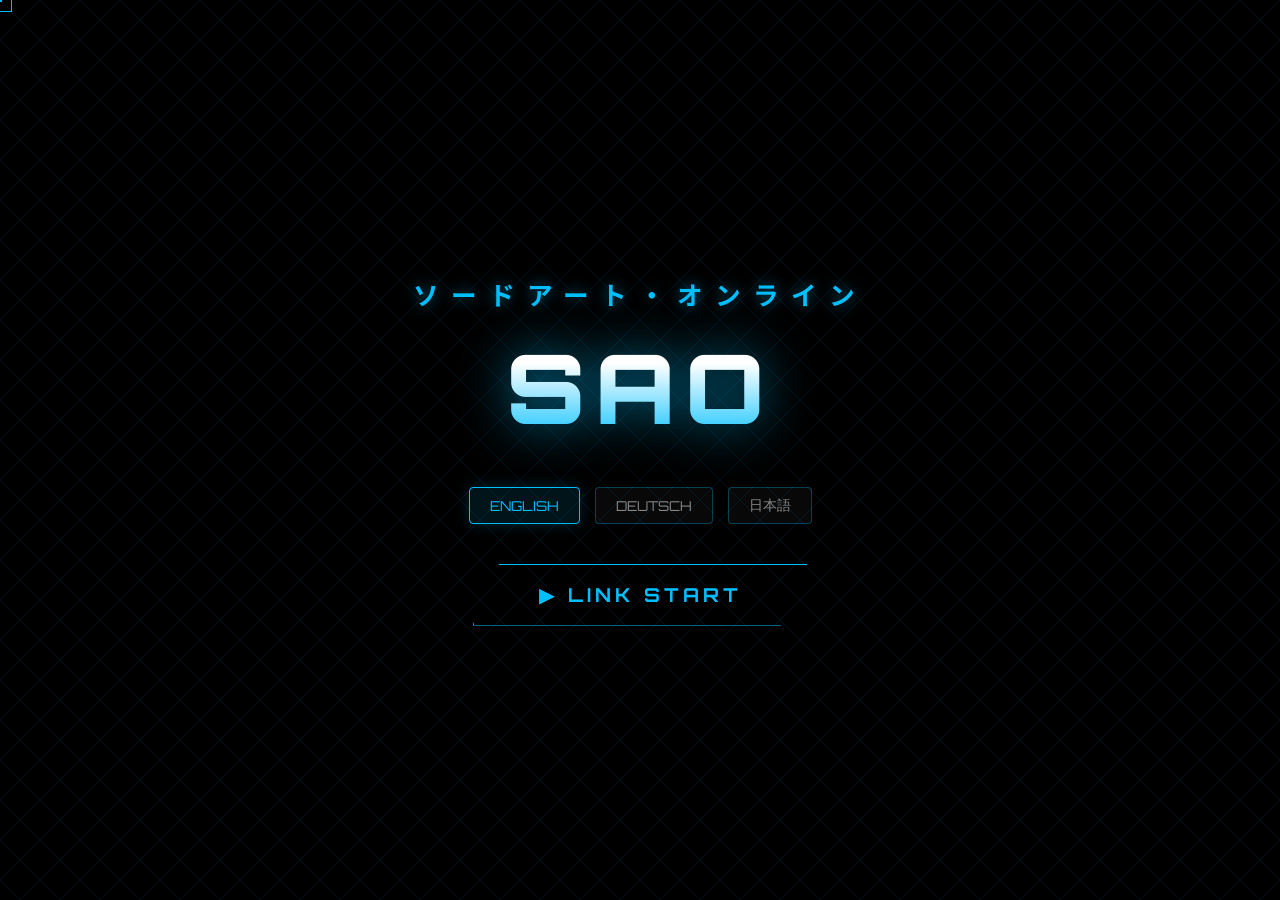
==== commit 12d692c2: "trailer fix" ====
--- a/trailer.html
+++ b/trailer.html
@@ -1,1137 +1,416 @@
-<!DOCTYPE html>
-<html lang="en">
-
-<head>
-  <meta charset="UTF-8">
-  <meta name="viewport" content="width=device-width, initial-scale=1.0">
-  <title>SAO Fan Trailer</title>
-  <link
-    href="https://fonts.googleapis.com/css2?family=Orbitron:wght@400;700;900&family=Rajdhani:wght@400;600;700&family=Noto+Sans+JP:wght@400;700;900&display=swap"
-    rel="stylesheet">
-  <style>
-    :root {
-      --primary-color: #00bfff;
-      --primary-glow: rgba(0, 191, 255, 0.6);
-      --bg-dark: #000000;
-      --text-main: #ffffff;
-      --font-ui: 'Orbitron', sans-serif;
-      --font-body: 'Rajdhani', sans-serif;
-      --font-ja: 'Noto Sans JP', sans-serif;
-    }
-
-    * {
-      margin: 0;
-      padding: 0;
-      box-sizing: border-box;
-    }
-
-    body {
-      background: var(--bg-dark);
-      color: var(--text-main);
-      font-family: var(--font-body);
-      overflow: hidden;
-      height: 100vh;
-      width: 100vw;
-      cursor: none;
-      user-select: none;
-    }
-
-    /* Cinematic Framing */
-    .letterbox-top,
-    .letterbox-bottom {
-      position: fixed;
-      left: 0;
-      right: 0;
-      height: 12vh;
-      background: #000;
-      z-index: 200;
-      pointer-events: none;
-      transition: all 0.5s ease;
-    }
-
-    .letterbox-top {
-      top: 0;
-      border-bottom: 1px solid rgba(255, 255, 255, 0.05);
-    }
-
-    .letterbox-bottom {
-      bottom: 0;
-      border-top: 1px solid rgba(255, 255, 255, 0.05);
-    }
-
-    /* Visual Overlays & Texture */
-    #grain {
-      position: fixed;
-      inset: 0;
-      pointer-events: none;
-      z-index: 150;
-      opacity: 0.06;
-      background-image: url("data:image/svg+xml;utf8,<svg xmlns='http://www.w3.org/2000/svg' width='200' height='200'><filter id='n'><feTurbulence type='fractalNoise' baseFrequency='0.85'/></filter><rect width='100%25' height='100%25' filter='url(%23n)' opacity='0.6'/></svg>");
-      animation: grainPan 0.3s steps(4) infinite;
-    }
-
-    @keyframes grainPan {
-
-      0%,
-      100% {
-        transform: translate(0, 0);
-      }
-
-      25% {
-        transform: translate(-1%, 1%);
-      }
-
-      50% {
-        transform: translate(1%, -1%);
-      }
-
-      75% {
-        transform: translate(-1%, -1%);
-      }
-    }
-
-    #scanlines {
-      position: fixed;
-      inset: 0;
-      pointer-events: none;
-      z-index: 140;
-      background: repeating-linear-gradient(0deg, rgba(0, 191, 255, 0.02) 0px, rgba(0, 191, 255, 0.02) 1px, transparent 1px, transparent 4px);
-    }
-
-    #vignette {
-      position: fixed;
-      inset: 0;
-      pointer-events: none;
-      z-index: 145;
-      background: radial-gradient(circle at center, transparent 20%, rgba(0, 0, 0, 0.9) 100%);
-    }
-
-    /* Start Screen & Language Selection */
-    #start-screen {
-      position: fixed;
-      inset: 0;
-      background: #000;
-      display: flex;
-      flex-direction: column;
-      align-items: center;
-      justify-content: center;
-      z-index: 300;
-      transition: opacity 1s ease;
-    }
-
-    #start-screen::before {
-      content: '';
-      position: absolute;
-      inset: 0;
-      background:
-        linear-gradient(45deg, transparent 49%, var(--primary-glow) 50%, transparent 51%),
-        linear-gradient(-45deg, transparent 49%, var(--primary-glow) 50%, transparent 51%);
-      background-size: 40px 40px;
-      opacity: 0.15;
-      animation: gridScroll 30s linear infinite;
-    }
-
-    @keyframes gridScroll {
-      0% {
-        background-position: 0 0;
-      }
-
-      100% {
-        background-position: 400px 400px;
-      }
-    }
-
-    .logo-container {
-      position: relative;
-      z-index: 2;
-      text-align: center;
-      margin-bottom: 40px;
-    }
-
-    .logo-jp {
-      font-family: var(--font-ja);
-      font-size: 1.6em;
-      font-weight: 700;
-      color: var(--primary-color);
-      letter-spacing: 12px;
-      margin-bottom: 15px;
-      text-shadow: 0 0 15px var(--primary-glow);
-    }
-
-    .logo-main {
-      font-family: var(--font-ui);
-      font-size: 6em;
-      font-weight: 900;
-      background: linear-gradient(180deg, #ffffff 30%, var(--primary-color) 100%);
-      -webkit-background-clip: text;
-      -webkit-text-fill-color: transparent;
-      letter-spacing: 10px;
-      filter: drop-shadow(0 0 25px var(--primary-glow));
-    }
-
-    .lang-selector {
-      display: flex;
-      gap: 15px;
-      margin-bottom: 40px;
-      z-index: 10;
-    }
-
-    .lang-btn {
-      background: rgba(255, 255, 255, 0.03);
-      border: 1px solid rgba(0, 191, 255, 0.3);
-      color: #888;
-      padding: 8px 20px;
-      font-family: var(--font-ui);
-      font-size: 0.85em;
-      cursor: pointer;
-      border-radius: 4px;
-      transition: all 0.3s ease;
-    }
-
-    .lang-btn:hover,
-    .lang-btn.active {
-      border-color: var(--primary-color);
-      color: var(--primary-color);
-      background: rgba(0, 191, 255, 0.1);
-      box-shadow: 0 0 15px rgba(0, 191, 255, 0.2);
-    }
-
-    #start-btn {
-      padding: 18px 65px;
-      font-family: var(--font-ui);
-      font-size: 1.2em;
-      font-weight: 700;
-      background: transparent;
-      color: var(--primary-color);
-      border: 1px solid var(--primary-color);
-      cursor: pointer;
-      letter-spacing: 4px;
-      text-transform: uppercase;
-      position: relative;
-      z-index: 2;
-      transition: all 0.4s ease;
-      clip-path: polygon(8% 0, 100% 0, 92% 100%, 0 100%);
-    }
-
-    #start-btn:hover {
-      background: var(--primary-color);
-      color: #000;
-      box-shadow: 0 0 35px var(--primary-color);
-      letter-spacing: 6px;
-    }
-
-    /* Cinematic Video Pipeline */
-    #trailer {
-      position: fixed;
-      inset: 0;
-      display: none;
-      background: #000;
-    }
-
-    #trailer.active {
-      display: block;
-    }
-
-    .scene {
-      position: absolute;
-      inset: 0;
-      opacity: 0;
-      display: flex;
-      align-items: center;
-      justify-content: center;
-      flex-direction: column;
-      transition: opacity 1.2s cubic-bezier(0.42, 0, 0.58, 1);
-      padding: 12vh 8vw;
-      background-position: center;
-      background-size: cover;
-    }
-
-    .scene.active {
-      opacity: 1;
-    }
-
-    /* Scene Styling Adjustments */
-    #scene1 {
-      background: radial-gradient(circle at center, #001122 0%, #000 100%);
-    }
-
-    #scene2 {
-      background: radial-gradient(circle at center, #110022 0%, #000 80%);
-    }
-
-    #scene3 {
-      background-image: linear-gradient(rgba(0, 0, 0, 0.5), rgba(0, 0, 0, 0.7)), url('images/kirito_asuna.jpg');
-      background-color: #050508;
-    }
-
-    #scene4 {
-      background-image: linear-gradient(rgba(0, 12, 24, 0.5), rgba(0, 0, 0, 0.85)), url('images/aincrad.jpg');
-      background-color: #02050a;
-    }
-
-    #scene5 {
-      background: linear-gradient(135deg, #000000 0%, #050512 100%);
-    }
-
-    #scene6 {
-      background: radial-gradient(circle at center, #0e1124 0%, #000000 100%);
-    }
-
-    #scene7 {
-      background: #000;
-    }
-
-    /* UI Overlay Boxes */
-    .system-window {
-      border: 1px solid var(--primary-color);
-      background: rgba(0, 12, 24, 0.85);
-      padding: 20px;
-      /* Reduced padding to preserve precious phone display space */
-      width: 90%;
-      /* Uses proportional percentage mapping on mobile views */
-      max-width: 650px;
-      /* Keeps the interface from looking too wide on desktop monitors */
-      position: relative;
-      box-shadow: 0 0 40px rgba(0, 191, 255, 0.15);
-      backdrop-filter: blur(8px);
-    }
-
-    /* Add this media query rule right before the closing 
-  </style> tag in trailer.html */
-  @media (max-width: 768px) {
-  body {
-  cursor: auto !important; /* Re-enables touch tap recognition vectors inside the iframe */
-  }
-
-  .system-title {
-  font-size: 1.2rem !important; /* Ensures UI header texts scale correctly */
-  }
-  }
-
-  .system-title {
-  font-family: var(--font-ui);
-  font-size: 0.85em;
-  color: var(--primary-color);
-  letter-spacing: 4px;
-  margin-bottom: 20px;
-  }
-
-  .system-text {
-  font-size: 1.5em;
-  font-weight: 600;
-  letter-spacing: 1px;
-  line-height: 1.6;
-  }
-
-  .blink {
-  animation: cursorBlink 0.7s infinite;
-  }
-
-  @keyframes cursorBlink {
-
-  0%,
-  49% {
-  opacity: 1;
-  }
-
-  50%,
-  100% {
-  opacity: 0;
-  }
-  }
-
-  /* Typography & Core Scene Graphics */
-  .title-jp-sc2 {
-  font-family: var(--font-ja);
-  font-size: 2.2em;
-  color: rgba(255, 255, 255, 0.7);
-  letter-spacing: 16px;
-  margin-bottom: 25px;
-  text-shadow: 0 0 20px rgba(255, 255, 255, 0.3);
-  }
-
-  .title-en {
-  font-family: var(--font-ui);
-  font-size: 5em;
-  font-weight: 900;
-  letter-spacing: 14px;
-  text-align: center;
-  line-height: 1.1;
-  text-shadow: 0 0 40px var(--primary-glow);
-  }
-
-  .title-sub {
-  font-family: var(--font-ui);
-  font-size: 1.3em;
-  color: var(--primary-color);
-  letter-spacing: 12px;
-  margin-top: 30px;
-  }
-
-  .quote-box {
-  background: rgba(0, 0, 0, 0.75);
-  border-left: 4px solid var(--primary-color);
-  padding: 35px 55px;
-  max-width: 950px;
-  backdrop-filter: blur(12px);
-  }
-
-  .quote-text {
-  font-size: 2.2em;
-  font-style: italic;
-  line-height: 1.5;
-  font-weight: 400;
-  }
-
-  .quote-author {
-  font-family: var(--font-ui);
-  font-size: 0.9em;
-  color: var(--primary-color);
-  margin-top: 25px;
-  letter-spacing: 4px;
-  }
-
-  .aincrad-num {
-  font-family: var(--font-ui);
-  font-size: 8.5em;
-  font-weight: 900;
-  line-height: 1;
-  letter-spacing: 8px;
-  text-shadow: 0 0 40px rgba(255, 255, 255, 0.2);
-  }
-
-  .aincrad-label {
-  font-size: 2.4em;
-  color: var(--primary-color);
-  letter-spacing: 6px;
-  text-transform: uppercase;
-  margin-top: 15px;
-  }
-
-  .aincrad-sub {
-  font-size: 1.4em;
-  color: #b0b0b0;
-  margin-top: 20px;
-  letter-spacing: 4px;
-  }
-
-  /* Credit Blocks */
-  .credit-label {
-  font-family: var(--font-ui);
-  font-size: 1.1em;
-  color: var(--primary-color);
-  letter-spacing: 6px;
-  margin-bottom: 25px;
-  }
-
-  .credit-name {
-  font-size: 3.5em;
-  letter-spacing: 6px;
-  margin-bottom: 10px;
-  text-shadow: 0 0 20px var(--primary-glow);
-  }
-
-  .credit-name.jp-font {
-  font-family: var(--font-ja);
-  font-weight: 700;
-  }
-
-  .credit-amp {
-  font-family: var(--font-ui);
-  font-size: 1.8em;
-  color: var(--primary-color);
-  margin: 15px 0;
-  }
-
-  /* Call To Action Discord Elements */
-  .discord-text {
-  font-family: var(--font-ui);
-  font-size: 2.4em;
-  letter-spacing: 8px;
-  text-shadow: 0 0 35px #5865F2;
-  }
-
-  .discord-btn {
-  display: inline-block;
-  margin-top: 45px;
-  padding: 22px 75px;
-  background: #5865F2;
-  color: #fff;
-  text-decoration: none;
-  font-family: var(--font-ui);
-  font-size: 1.2em;
-  font-weight: 700;
-  letter-spacing: 4px;
-  border-radius: 6px;
-  box-shadow: 0 0 35px rgba(88, 101, 242, 0.6);
-  transition: all 0.3s cubic-bezier(0.25, 1, 0.5, 1);
-  }
-
-  .discord-btn:hover {
-  background: #4752C4;
-  box-shadow: 0 0 50px #5865F2;
-  transform: scale(1.04);
-  }
-
-  .end-logo {
-  font-family: var(--font-ui);
-  font-size: 7em;
-  font-weight: 900;
-  background: linear-gradient(180deg, #ffffff 20%, var(--primary-color) 70%, #003366 100%);
-  -webkit-background-clip: text;
-  -webkit-text-fill-color: transparent;
-  letter-spacing: 20px;
-  filter: drop-shadow(0 0 40px var(--primary-glow));
-  }
-
-  .end-year {
-  font-family: var(--font-ui);
-  font-size: 2em;
-  color: var(--primary-color);
-  letter-spacing: 22px;
-  margin-top: 25px;
-  }
-
-  /* Dynamic Subtitles Track */
-  #subtitle {
-  position: fixed;
-  bottom: 15vh;
-  left: 8vw;
-  right: 8vw;
-  text-align: center;
-  font-size: 1.7em;
-  font-weight: 600;
-  color: #ffffff;
-  text-shadow: 0 2px 4px #000, 0 0 15px rgba(0, 0, 0, 0.9);
-  letter-spacing: 2px;
-  z-index: 210;
-  opacity: 0;
-  transition: opacity 0.4s ease;
-  }
-
-  #subtitle.show {
-  opacity: 1;
-  }
-
-  #subtitle.ja-sub {
-  font-family: var(--font-ja);
-  font-size: 1.5em;
-  letter-spacing: 4px;
-  }
-
-  /* Timeline Tracking Elements */
-  #progress {
-  position: fixed;
-  bottom: 12vh;
-  left: 0;
-  right: 0;
-  height: 3px;
-  background: rgba(0, 191, 255, 0.1);
-  z-index: 165;
-  }
-
-  #progress-bar {
-  height: 100%;
-  background: var(--primary-color);
-  width: 0%;
-  box-shadow: 0 0 12px var(--primary-color);
-  }
-
-  /* Custom Input Asset Element */
-  #cursor {
-  position: fixed;
-  width: 24px;
-  height: 24px;
-  border: 1.5px solid var(--primary-color);
-  pointer-events: none;
-  z-index: 1000;
-  transform: translate(-50%, -50%);
-  transition: width 0.15s ease, height 0.15s ease;
-  }
-
-  #cursor::before {
-  content: '';
-  position: absolute;
-  top: 50%;
-  left: 50%;
-  width: 4px;
-  height: 4px;
-  background: var(--primary-color);
-  transform: translate(-50%, -50%);
-  }
-
-  /* Glitch Structural Styles */
-  .glitch {
-  position: relative;
-  }
-
-  .glitch::before,
-  .glitch::after {
-  content: attr(data-text);
-  position: absolute;
-  top: 0;
-  left: 0;
-  width: 100%;
-  height: 100%;
-  opacity: 0.7;
-  }
-
-  .glitch::before {
-  color: #ff0055;
-  z-index: -1;
-  animation: glitchNoise1 2.5s infinite linear alternate-reverse;
-  }
-
-  .glitch::after {
-  color: #00ffff;
-  z-index: -2;
-  animation: glitchNoise2 2.5s infinite linear alternate-reverse;
-  }
-
-  @keyframes glitchNoise1 {
-
-  0%,
-  92%,
-  100% {
-  transform: translate(0);
-  }
-
-  94% {
-  transform: translate(-4px, 2px);
-  filter: blur(1px);
-  }
-
-  96% {
-  transform: translate(4px, -2px);
-  }
-  }
-
-  @keyframes glitchNoise2 {
-
-  0%,
-  92%,
-  100% {
-  transform: translate(0);
-  }
-
-  94% {
-  transform: translate(4px, -2px);
-  }
-
-  96% {
-  transform: translate(-3px, 2px);
-  filter: blur(1px);
-  }
-  }
-
-  /* CUSTOM INTERACTIVE END SCREEN PANEL HUD */
-  #end-interface {
-  position: fixed;
-  inset: 0;
-  background: rgba(0, 0, 0, 0.85);
-  backdrop-filter: blur(20px);
-  z-index: 400;
-  display: flex;
-  flex-direction: column;
-  align-items: center;
-  justify-content: center;
-  opacity: 0;
-  pointer-events: none;
-  transition: opacity 1s cubic-bezier(0.4, 0, 0.2, 1);
-  }
-
-  #end-interface.active {
-  opacity: 1;
-  pointer-events: auto;
-  }
-
-  .end-panel {
-  border: 1px solid rgba(0, 191, 255, 0.4);
-  background: rgba(0, 10, 20, 0.8);
-  padding: 50px;
-  width: 90%;
-  max-width: 700px;
-  box-shadow: 0 0 50px rgba(0, 191, 255, 0.25);
-  text-align: center;
-  position: relative;
-  }
-
-  .end-panel::before {
-  content: '';
-  position: absolute;
-  top: -1px;
-  left: 20px;
-  right: 20px;
-  height: 1px;
-  background: linear-gradient(90deg, transparent, var(--primary-color), transparent);
-  }
-
-  .end-title-hud {
-  font-family: var(--font-ui);
-  font-size: 1.8em;
-  letter-spacing: 6px;
-  margin-bottom: 10px;
-  color: #fff;
-  }
-
-  .end-subtitle-hud {
-  font-size: 1em;
-  color: var(--primary-color);
-  letter-spacing: 4px;
-  text-transform: uppercase;
-  margin-bottom: 40px;
-  }
-
-  .end-btn-grid {
-  display: grid;
-  grid-template-columns: 1fr;
-  gap: 15px;
-  }
-
-  @media (min-width: 480px) {
-  .end-btn-grid {
-  grid-template-columns: 1fr 1fr;
-  }
-
-  .full-width-btn {
-  grid-column: span 2;
-  }
-  }
-
-  .hud-action-btn {
-  background: rgba(255, 255, 255, 0.03);
-  border: 1px solid rgba(0, 191, 255, 0.3);
-  color: #fff;
-  padding: 16px 25px;
-  font-family: var(--font-ui);
-  font-size: 0.95em;
-  letter-spacing: 2px;
-  cursor: pointer;
-  text-transform: uppercase;
-  transition: all 0.3s ease;
-  text-decoration: none;
-  display: flex;
-  align-items: center;
-  justify-content: center;
-  }
-
-  .hud-action-btn:hover {
-  background: rgba(0, 191, 255, 0.15);
-  border-color: var(--primary-color);
-  box-shadow: 0 0 20px rgba(0, 191, 255, 0.3);
-  color: var(--primary-color);
-  }
-
-  .hud-action-btn.primary {
-  background: var(--primary-color);
-  color: #000;
-  font-weight: 700;
-  border-color: var(--primary-color);
-  }
-
-  .hud-action-btn.primary:hover {
-  background: #0099cc;
-  color: #fff;
-  box-shadow: 0 0 25px var(--primary-color);
-  }
-  </style>
-</head>
-
-<body>
-
-  <div class="letterbox-top"></div>
-  <div class="letterbox-bottom"></div>
-  <div id="grain"></div>
-  <div id="scanlines"></div>
-  <div id="vignette"></div>
-  <div id="cursor"></div>
-
-  <div id="start-screen">
-    <div class="logo-container">
-      <div class="logo-jp">ソードアート・オンライン</div>
-      <div class="logo-main">SAO</div>
-    </div>
-
-    <div class="lang-selector">
-      <button class="lang-btn active" onclick="setLanguage('en')">ENGLISH</button>
-      <button class="lang-btn" onclick="setLanguage('de')">DEUTSCH</button>
-      <button class="lang-btn" onclick="setLanguage('ja')">日本語</button>
-    </div>
-
-    <button id="start-btn">▶ LINK START</button>
-  </div>
-
-  <div id="trailer">
-
-    <div class="scene active" id="scene1" style="display: flex;">
-      <div class="system-window">
-        <div class="s1-sys-title" id="s1-sys-title"
-          style="font-family: var(--font-ui); font-size: 0.85em; color: var(--primary-color); letter-spacing: 4px; margin-bottom: 20px;">
-          [ SYSTEM LOCATING ]</div>
-        <div class="system-text" id="system-text">
-          Establishing link sequence<span class="blink">_</span>
-        </div>
-      </div>
-    </div>
-
-    <div class="scene" id="scene2">
-      <div class="title-jp-sc2">ソードアート・オンライン</div>
-      <div class="title-en glitch" data-text="SWORD ART ONLINE">SWORD<br>ART<br>ONLINE</div>
-      <div class="title-sub" id="s2-sub">— AINCRAD ARC —</div>
-    </div>
-
-    <div class="scene" id="scene3">
-      <div class="quote-box">
-        <div class="quote-text" id="s3-quote">"If you die in the game, you die in the real world."</div>
-        <div class="quote-author" id="s3-author">— AKIHIKO KAYABA</div>
-      </div>
-    </div>
-
-    <div class="scene" id="scene4">
-      <div class="aincrad-text" style="text-align: center;">
-        <div class="aincrad-num">10,000</div>
-        <div class="aincrad-label" id="s4-label">Players Trapped</div>
-        <div class="aincrad-sub" id="s4-sub">100 Floors • No Escape • No Logout</div>
-      </div>
-    </div>
-
-    <div class="scene" id="scene5">
-      <div class="credit-block text-center">
-        <div class="credit-label" id="s5-label">A PROJECT DIRECTED BY</div>
-        <div class="credit-name jp-font">EVILフォクシー</div>
-        <div class="credit-amp">&</div>
-        <div class="credit-name" style="font-family: var(--font-ui); font-weight:700;">BLACK ON TOP & ANIVH</div>
-      </div>
-    </div>
-
-    <div class="scene" id="scene6">
-      <div class="discord-text" id="s6-text">JOIN THE COMMUNITY RESISTANCE</div>
-      <a href="https://discord.gg/RpWcRSUhUe" target="_blank" class="discord-btn">🎮 DISCORD.GG</a>
-    </div>
-
-    <div class="scene" id="scene7">
-      <div class="end-logo">SAO</div>
-      <div class="end-year">2026</div>
-    </div>
-
-  </div>
-
-  <div id="subtitle"></div>
-  <div id="progress">
-    <div id="progress-bar"></div>
-  </div>
-
-  <div id="end-interface">
-    <div class="end-panel">
-      <div class="end-title-hud" id="hud-end-title">TRAILER TERMINATED</div>
-      <div class="end-subtitle-hud" id="hud-end-sub">Link Protocol Suspended</div>
-
-      <div class="end-btn-grid">
-        <button class="hud-action-btn primary" id="hud-replay-btn" onclick="location.reload();">Watch Again</button>
-
-        <a href="https://sao-aincrad.netlify.app" target="_blank" class="hud-action-btn" id="hud-home-btn">Main
-          Website</a>
-        <a href="https://discord.gg/RpWcRSUhUe" target="_blank" class="hud-action-btn" id="hud-disc-btn">Discord Hub</a>
-
-        <button class="hud-action-btn full-width-btn" id="hud-close-btn" onclick="handleExitRoute();"
-          style="display: none;">Return to Site</button>
-      </div>
-    </div>
-  </div>
-
-  <script>
-    // System Cross-Language Data Core Framework Matrices
-    const localizations = {
-      en: {
-        sysTitle: '[ SYSTEM MESSAGE ]',
-        sysBoot: 'Establishing deep sync with NerveGear interface link...<span class="blink">_</span>',
-        sysSuccess: 'NerveGear Link Synchronized ✓<br>Authentication Successful ✓<br><br>Welcome to Aincrad.<span class="blink">_</span>',
-        s3Quote: '"If you die in the game, you die in the real world."',
-        s3Author: '— AKIHIKO KAYABA',
-        s4Label: 'Players Trapped',
-        s4Sub: '100 Floors • No Escape • No Logout',
-        s5Label: 'A PRODUCTION PROJECT BY',
-        s6Text: 'JOIN OUR GLOBAL COMMUNITY',
-        hudTitle: 'LINK SEQUENCE COMPLETION',
-        hudSub: 'System Terminal Standing By',
-        hudReplay: 'Replay Trailer',
-        hudHome: 'Main Website',
-        hudClose: 'Close Trailer',
-        scenes: [
-          { subtitle: 'Connecting to NerveGear telemetry terminal streams...' },
-          { subtitle: 'Welcome to a virtual world born of absolute nightmare.' },
-          { subtitle: 'Two blades. One unbreakable destinational matrix.' },
-          { subtitle: 'One Hundred Floors. Ten Thousand Souls. One Resolution.' },
-          { subtitle: 'Presented proudly by EVILフォクシー, Black on Top & AniVH' },
-          { subtitle: 'Step into the future. Join the community nexus today.' },
-          { subtitle: '© 2026 — All Rights Reserved. Link Terminal Active.' }
-        ]
-      },
-      de: {
-        sysTitle: '[ SYSTEMMELDUNG ]',
-        sysBoot: 'Verbindung zum NerveGear-Interface wird initialisiert...<span class="blink">_</span>',
-        sysSuccess: 'NerveGear-Verbindung synchronisiert ✓<br>Authentifizierung erfolgreich ✓<br><br>Willkommen in Aincrad.<span class="blink">_</span>',
-        s3Quote: '"Wenn du in diesem Spiel stirbst, stirbst du auch in der Realität."',
-        s3Author: '— KAYABA AKIHIKO',
-        s4Label: 'Spieler Gefangen',
-        s4Sub: '100 Stockwerke • Kein Ausweg • Kein Logout',
-        s5Label: 'EIN PROJEKT VON',
-        s6Text: 'TRITT UNSERER COMMUNITY BEI',
-        hudTitle: 'VERBINDUNGS-PROTOKOFF BEENDET',
-        hudSub: 'System-Terminal betriebsbereit',
-        hudReplay: 'Nochmal ansehen',
-        hudHome: 'Hauptwebsite',
-        hudClose: 'Trailer Schließen',
-        scenes: [
-          { subtitle: 'Verbindung zum NerveGear-Terminal wird hergestellt...' },
-          { subtitle: 'Willkommen in einer Welt des reinen virtuellen Schreckens.' },
-          { subtitle: 'Zwei Schwerter. Eine unzertrennliche Bestimmung.' },
-          { subtitle: '100 Stockwerke. 10.000 Spieler. Ein einziges Ende.' },
-          { subtitle: 'Präsentiert von EVILフォクシー, Black on Top & AniVH' },
-          { subtitle: 'Werde jetzt Teil unseres globalen Community-Netzwerks!' },
-          { subtitle: '© 2026 — Alle Rechte vorbehalten. Terminal aktiv.' }
-        ]
-      },
-      ja: {
-        sysTitle: '[ システムメッセージ ]',
-        sysBoot: 'ナーヴギア接続シーケンスを初期化中...<span class="blink">_</span>',
-        sysSuccess: 'ナーヴギアライントランス同期完了 ✓<br>ログイン承認、成功 ✓<br><br>アインクラッドへようこそ。<span class="blink">_</span>',
-        s3Quote: '「これは、ゲームであっても遊びではない。」',
-        s3Author: '— 茅場 晶彦',
-        s4Label: '囚われしプレイヤーたち',
-        s4Sub: '100の階層 • 脱出不可能 • ログアウト不可',
-        s5Label: '制作プロジェクトメンバー',
-        s6Text: '公式コミュニティに参加せよ',
-        hudTitle: '接続シークエンス完了',
-        hudSub: 'システムターミナル待機中',
-        hudReplay: 'もう一度再生',
-        hudHome: 'メインサイトへ',
-        hudClose: 'トレーラーを閉じる',
-        scenes: [
-          { subtitle: 'ナーヴギア通信プロトコルへの接続中...' },
-          { subtitle: '死と隣り合わせの仮想現実世界へようこそ。' },
-          { subtitle: '二本の剣。交差する一つの運命。' },
-          { subtitle: '100の階層。1万人の魂。一つの終わり。' },
-          { subtitle: '提供：EVILフォクシー & Black on Top & AniVH' },
-          { subtitle: 'コミュニティに参加して、新たな戦線へ加われ。' },
-          { subtitle: '© 2026 — 全著作権所有。システム稼働中。' }
-        ]
-      }
-    };
-
-    let currentLang = 'en';
-    let trailerActive = false;
-    let audioCtx = null;
-    let currentSceneIdx = 0;
-
-    // Interface Mouse Vector Asset Controls
-    const cursor = document.getElementById('cursor');
-    document.addEventListener('mousemove', e => { cursor.style.left = e.clientX + 'px'; cursor.style.top = e.clientY + 'px'; });
-    document.addEventListener('mousedown', () => { cursor.style.width = '32px'; cursor.style.height = '32px'; });
-    document.addEventListener('mouseup', () => { cursor.style.width = '24px'; cursor.style.height = '24px'; });
-
-    // Detect if inside an iframe element on your main webpage
-    const isEmbedded = window.self !== window.top;
-    if (isEmbedded) {
-      document.getElementById('hud-close-btn').style.display = 'flex';
-    }
-
-    // Language Target Configuration Assignment
-    function setLanguage(lang) {
-      currentLang = lang;
-      document.querySelectorAll('.lang-btn').forEach(btn => btn.classList.remove('active'));
-      event.target.classList.add('active');
-
-      // Update Setup Component Visuals Static Cache
-      document.getElementById('s1-sys-title').textContent = localizations[lang].sysTitle;
-      document.getElementById('system-text').innerHTML = localizations[lang].sysBoot;
-      document.getElementById('s3-quote').textContent = localizations[lang].s3Quote;
-      document.getElementById('s3-author').textContent = localizations[lang].s3Author;
-      document.getElementById('s4-label').textContent = localizations[lang].s4Label;
-      document.getElementById('s4-sub').textContent = localizations[lang].s4Sub;
-      document.getElementById('s5-label').textContent = localizations[lang].s5Label;
-      document.getElementById('s6-text').textContent = localizations[lang].s6Text;
-
-      // Update Custom HUD Labels dynamically
-      document.getElementById('hud-end-title').textContent = localizations[lang].hudTitle;
-      document.getElementById('hud-end-sub').textContent = localizations[lang].hudSub;
-      document.getElementById('hud-replay-btn').textContent = localizations[lang].hudReplay;
-      document.getElementById('hud-home-btn').textContent = localizations[lang].hudHome;
-      document.getElementById('hud-close-btn').textContent = localizations[lang].hudClose;
-    }
-
-    // Synthesized Sound Architecture Generation
-    function buildCinematicAudioEngine() {
-      audioCtx = new (window.AudioContext || window.webkitAudioContext)();
-      const now = audioCtx.currentTime;
-
-      function createTone(freq, start, duration, type, vol) {
-        let osc = audioCtx.createOscillator();
-        let gain = audioCtx.createGain();
-        let lp = audioCtx.createBiquadFilter();
-
-        osc.type = type;
-        osc.frequency.setValueAtTime(freq, start);
-        lp.type = 'lowpass';
-        lp.frequency.setValueAtTime(1400, start);
-
-        gain.gain.setValueAtTime(0, start);
-        gain.gain.linearRampToValueAtTime(vol, start + 0.04);
-        gain.gain.exponentialRampToValueAtTime(0.0001, start + duration);
-
-        osc.connect(lp);
-        lp.connect(gain);
-        gain.connect(audioCtx.destination);
-        osc.start(start);
-        osc.stop(start + duration);
-      }
-
-      function triggerPercussion(start, isSnare) {
-        let osc = audioCtx.createOscillator();
-        let gain = audioCtx.createGain();
-        osc.connect(gain); gain.connect(audioCtx.destination);
-
-        if (!isSnare) {
-          osc.frequency.setValueAtTime(130, start);
-          osc.frequency.exponentialRampToValueAtTime(30, start + 0.12);
-          gain.gain.setValueAtTime(0.5, start);
-          gain.gain.exponentialRampToValueAtTime(0.001, start + 0.14);
-          osc.start(start); osc.stop(start + 0.15);
-        } else {
-          osc.frequency.setValueAtTime(280, start);
-          gain.gain.setValueAtTime(0.2, start);
-          gain.gain.exponentialRampToValueAtTime(0.001, start + 0.1);
-          osc.start(start); osc.stop(start + 0.1);
-        }
-      }
-
-      const bpm = 92;
-      const pulseBeat = 60 / bpm;
-
-      // Loop Execution Loop Tracking Core Arrays
-      for (let step = 0; step < 72; step++) {
-        let executionTime = now + (step * pulseBeat);
-        if (step % 4 === 0 || step % 4 === 2) triggerPercussion(executionTime, false);
-        if (step % 4 === 1 || step % 4 === 3) triggerPercussion(executionTime, true);
-
-        let baselineArray = [55, 55, 65, 48];
-        let selectedFreq = baselineArray[Math.floor(step / 4) % baselineArray.length];
-        createTone(selectedFreq, executionTime, pulseBeat * 0.9, 'sawtooth', 0.08);
-        createTone(selectedFreq * 2, executionTime, pulseBeat * 0.4, 'sine', 0.03);
-      }
-    }
-
-    // Dynamic Multi-Scene Pipeline Execution
-    const sceneTrackData = [
-      { id: 1, duration: 5500 },
-      { id: 2, duration: 6000 },
-      { id: 3, duration: 7500 },
-      { id: 4, duration: 7500 },
-      { id: 5, duration: 6000 },
-      { id: 6, duration: 7000 },
-      { id: 7, duration: 5500 }
-    ];
-
-    function runPipelineScene(index) {
-      if (index >= sceneTrackData.length) return;
-
-      const currentConfig = sceneTrackData[index];
-      const targetElement = document.getElementById('scene' + currentConfig.id);
-
-      document.querySelectorAll('.scene').forEach(sc => {
-        sc.classList.remove('active');
-        setTimeout(() => { if (!sc.classList.contains('active')) sc.style.display = 'none'; }, 1100);
-      });
-
-      setTimeout(() => {
-        targetElement.style.display = 'flex';
-        setTimeout(() => targetElement.classList.add('active'), 50);
-
-        let subText = localizations[currentLang].scenes[index].subtitle;
-        const subContainer = document.getElementById('subtitle');
-
-        subContainer.textContent = subText;
-        if (currentLang === 'ja') { subContainer.classList.add('ja-sub'); } else { subContainer.classList.remove('ja-sub'); }
-        subContainer.classList.add('show');
-
-        if (currentConfig.id === 1) {
-          setTimeout(() => {
-            document.getElementById('system-text').innerHTML = localizations[currentLang].sysSuccess;
-          }, 2600);
-        }
-      }, 1100);
-    }
-
-    function initiateTrailerLoop() {
-      document.getElementById('start-screen').style.opacity = '0';
-      setTimeout(() => document.getElementById('start-screen').style.display = 'none', 1000);
-      document.getElementById('trailer').classList.add('active');
-      trailerActive = true;
-
-      try { buildCinematicAudioEngine(); } catch (err) { console.warn("Audio Context block error: ", err); }
-
-      currentSceneIdx = 0;
-      const initialTimestamp = Date.now();
-      const compositeDuration = sceneTrackData.reduce((acc, sc) => acc + sc.duration, 0);
-
-      runPipelineScene(0);
-
-      const animationHeartbeat = setInterval(() => {
-        if (!trailerActive) { clearInterval(animationHeartbeat); return; }
-
-        let timePassed = Date.now() - initialTimestamp;
-        let scalePercentage = Math.min((timePassed / compositeDuration) * 100, 100);
-        document.getElementById('progress-bar').style.width = scalePercentage + '%';
-
-        let accumulatedTime = 0;
-        for (let idx = 0; idx < sceneTrackData.length; idx++) {
-          accumulatedTime += sceneTrackData[idx].duration;
-          if (timePassed < accumulatedTime) {
-            if (idx !== currentSceneIdx) {
-              currentSceneIdx = idx;
-              runPipelineScene(idx);
-            }
-            break;
-          }
-        }
-
-        if (timePassed >= compositeDuration) {
-          clearInterval(animationHeartbeat);
-          trailerActive = false;
-          setTimeout(() => {
-            document.getElementById('subtitle').classList.remove('show');
-            // Trigger beautiful custom HTML terminal view overlay modal
-            document.getElementById('end-interface').classList.add('active');
-            cursor.style.display = "block"; // Make sure cursor is visible to interact
-          }, 1500);
-        }
-      }, 100);
-    }
-
-    // Parent messaging routine if wrapped on main website canvas frames
-    function handleExitRoute() {
-      if (isEmbedded) {
-        // Send window event to parent window to shut down frame container
-        window.parent.postMessage({ action: 'closeTrailer' }, '*');
-      } else {
-        document.getElementById('end-interface').classList.remove('active');
-        document.getElementById('trailer').classList.remove('active');
-        document.getElementById('start-screen').style.display = 'flex';
-        document.getElementById('start-screen').style.opacity = '1';
-        document.getElementById('progress-bar').style.width = '0%';
-      }
-    }
-
-    // Escape Control Break Sequences
-    document.addEventListener('keydown', e => {
-      if (e.key === 'Escape' && trailerActive) {
-        trailerActive = false;
-        location.reload();
-      }
-    });
-
-    document.getElementById('start-btn').addEventListener('click', initiateTrailerLoop);
-  </script>
-</body>
-
-</html>+<!DOCTYPE html>
+<html lang="en">
+<head>
+  <meta charset="UTF-8">
+  <meta name="viewport" content="width=device-width, initial-scale=1.0">
+  <title>SAO Fan Trailer</title>
+  <link href="https://fonts.googleapis.com/css2?family=Orbitron:wght@400;700;900&family=Rajdhani:wght@400;600;700&family=Noto+Sans+JP:wght@400;700;900&display=swap" rel="stylesheet">
+  <style>
+    :root {
+      --primary-color: #00bfff;
+      --primary-glow: rgba(0, 191, 255, 0.6);
+      --bg-dark: #000000;
+      --text-main: #ffffff;
+      --font-ui: 'Orbitron', sans-serif;
+      --font-body: 'Rajdhani', sans-serif;
+      --font-ja: 'Noto Sans JP', sans-serif;
+    }
+    * { margin: 0; padding: 0; box-sizing: border-box; }
+    html { overflow: hidden; }
+    body {
+      background: var(--bg-dark); color: var(--text-main);
+      font-family: var(--font-body); overflow: hidden;
+      height: 100vh; width: 100vw;
+      cursor: none; user-select: none;
+    }
+    .letterbox-top, .letterbox-bottom {
+      position: fixed; left: 0; right: 0; height: 12vh;
+      background: #000; z-index: 200; pointer-events: none;
+      transition: all 0.5s ease;
+    }
+    .letterbox-top { top: 0; border-bottom: 1px solid rgba(255,255,255,0.05); }
+    .letterbox-bottom { bottom: 0; border-top: 1px solid rgba(255,255,255,0.05); }
+    #grain {
+      position: fixed; inset: 0; pointer-events: none; z-index: 150; opacity: 0.06;
+      background-image: url("data:image/svg+xml;utf8,<svg xmlns='http://www.w3.org/2000/svg' width='200' height='200'><filter id='n'><feTurbulence type='fractalNoise' baseFrequency='0.85'/></filter><rect width='100%25' height='100%25' filter='url(%23n)' opacity='0.6'/></svg>");
+      animation: grainPan 0.3s steps(4) infinite;
+    }
+    @keyframes grainPan { 0%,100%{transform:translate(0)} 25%{transform:translate(-1%,1%)} 50%{transform:translate(1%,-1%)} 75%{transform:translate(-1%,-1%)} }
+    #scanlines {
+      position: fixed; inset: 0; pointer-events: none; z-index: 140;
+      background: repeating-linear-gradient(0deg, rgba(0,191,255,0.02) 0px, rgba(0,191,255,0.02) 1px, transparent 1px, transparent 4px);
+    }
+    #vignette {
+      position: fixed; inset: 0; pointer-events: none; z-index: 145;
+      background: radial-gradient(circle at center, transparent 20%, rgba(0,0,0,0.9) 100%);
+    }
+    #start-screen {
+      position: fixed; inset: 0; background: #000;
+      display: flex; flex-direction: column; align-items: center; justify-content: center;
+      z-index: 300; transition: opacity 1s ease;
+    }
+    #start-screen::before {
+      content: ''; position: absolute; inset: 0;
+      background: linear-gradient(45deg, transparent 49%, var(--primary-glow) 50%, transparent 51%), linear-gradient(-45deg, transparent 49%, var(--primary-glow) 50%, transparent 51%);
+      background-size: 40px 40px; opacity: 0.15; animation: gridScroll 30s linear infinite;
+    }
+    @keyframes gridScroll { 0%{background-position:0 0} 100%{background-position:400px 400px} }
+    .logo-container { position: relative; z-index: 2; text-align: center; margin-bottom: 40px; }
+    .logo-jp { font-family: var(--font-ja); font-size: 1.6em; font-weight: 700; color: var(--primary-color); letter-spacing: 12px; margin-bottom: 15px; text-shadow: 0 0 15px var(--primary-glow); }
+    .logo-main { font-family: var(--font-ui); font-size: 6em; font-weight: 900; background: linear-gradient(180deg, #ffffff 30%, var(--primary-color) 100%); -webkit-background-clip: text; -webkit-text-fill-color: transparent; letter-spacing: 10px; filter: drop-shadow(0 0 25px var(--primary-glow)); }
+    .lang-selector { display: flex; gap: 15px; margin-bottom: 40px; z-index: 10; flex-wrap: wrap; justify-content: center; }
+    .lang-btn { background: rgba(255,255,255,0.03); border: 1px solid rgba(0,191,255,0.3); color: #888; padding: 8px 20px; font-family: var(--font-ui); font-size: 0.85em; cursor: pointer; border-radius: 4px; transition: all 0.3s ease; }
+    .lang-btn:hover, .lang-btn.active { border-color: var(--primary-color); color: var(--primary-color); background: rgba(0,191,255,0.1); box-shadow: 0 0 15px rgba(0,191,255,0.2); }
+    #start-btn { padding: 18px 65px; font-family: var(--font-ui); font-size: 1.2em; font-weight: 700; background: transparent; color: var(--primary-color); border: 1px solid var(--primary-color); cursor: pointer; letter-spacing: 4px; text-transform: uppercase; position: relative; z-index: 2; transition: all 0.4s ease; clip-path: polygon(8% 0, 100% 0, 92% 100%, 0 100%); }
+    #start-btn:hover { background: var(--primary-color); color: #000; box-shadow: 0 0 35px var(--primary-color); letter-spacing: 6px; }
+    #trailer { position: fixed; inset: 0; display: none; background: #000; }
+    #trailer.active { display: block; }
+    .scene { position: absolute; inset: 0; opacity: 0; display: flex; align-items: center; justify-content: center; flex-direction: column; transition: opacity 1.2s cubic-bezier(0.42,0,0.58,1); padding: 12vh 8vw; background-position: center; background-size: cover; }
+    .scene.active { opacity: 1; }
+    #scene1 { background: radial-gradient(circle at center, #001122 0%, #000 100%); }
+    #scene2 { background: radial-gradient(circle at center, #110022 0%, #000 80%); }
+    #scene3 { background: radial-gradient(circle at center, #001122 0%, #000 100%); }
+    #scene4 { background: radial-gradient(circle at center, #0a0a1a 0%, #000 100%); }
+    #scene5 { background: linear-gradient(135deg, #000000 0%, #050512 100%); }
+    #scene6 { background: radial-gradient(circle at center, #0e1124 0%, #000000 100%); }
+    #scene7 { background: #000; }
+    .system-window { border: 1px solid var(--primary-color); background: rgba(0,12,24,0.85); padding: 40px 60px; min-width: 650px; max-width: 80%; position: relative; box-shadow: 0 0 40px rgba(0,191,255,0.15); backdrop-filter: blur(8px); }
+    .system-title { font-family: var(--font-ui); font-size: 0.85em; color: var(--primary-color); letter-spacing: 4px; margin-bottom: 20px; }
+    .system-text { font-size: 1.5em; font-weight: 600; letter-spacing: 1px; line-height: 1.6; }
+    .blink { animation: cursorBlink 0.7s infinite; }
+    @keyframes cursorBlink { 0%,49%{opacity:1} 50%,100%{opacity:0} }
+    .title-jp-sc2 { font-family: var(--font-ja); font-size: 2.2em; color: rgba(255,255,255,0.7); letter-spacing: 16px; margin-bottom: 25px; text-shadow: 0 0 20px rgba(255,255,255,0.3); }
+    .title-en { font-family: var(--font-ui); font-size: 5em; font-weight: 900; letter-spacing: 14px; text-align: center; line-height: 1.1; text-shadow: 0 0 40px var(--primary-glow); }
+    .title-sub { font-family: var(--font-ui); font-size: 1.3em; color: var(--primary-color); letter-spacing: 12px; margin-top: 30px; }
+    .quote-box { background: rgba(0,0,0,0.75); border-left: 4px solid var(--primary-color); padding: 35px 55px; max-width: 950px; backdrop-filter: blur(12px); }
+    .quote-text { font-size: 2.2em; font-style: italic; line-height: 1.5; font-weight: 400; }
+    .quote-author { font-family: var(--font-ui); font-size: 0.9em; color: var(--primary-color); margin-top: 25px; letter-spacing: 4px; }
+    .aincrad-num { font-family: var(--font-ui); font-size: 8.5em; font-weight: 900; line-height: 1; letter-spacing: 8px; text-shadow: 0 0 40px rgba(255,255,255,0.2); }
+    .aincrad-label { font-size: 2.4em; color: var(--primary-color); letter-spacing: 6px; text-transform: uppercase; margin-top: 15px; }
+    .aincrad-sub { font-size: 1.4em; color: #b0b0b0; margin-top: 20px; letter-spacing: 4px; }
+    .credit-label { font-family: var(--font-ui); font-size: 1.1em; color: var(--primary-color); letter-spacing: 6px; margin-bottom: 25px; }
+    .credit-name { font-size: 3.5em; letter-spacing: 6px; margin-bottom: 10px; text-shadow: 0 0 20px var(--primary-glow); }
+    .credit-name.jp-font { font-family: var(--font-ja); font-weight: 700; }
+    .credit-amp { font-family: var(--font-ui); font-size: 1.8em; color: var(--primary-color); margin: 15px 0; }
+    .discord-text { font-family: var(--font-ui); font-size: 2.4em; letter-spacing: 8px; text-shadow: 0 0 35px #5865F2; text-align: center; }
+    .discord-btn { display: inline-block; margin-top: 45px; padding: 22px 75px; background: #5865F2; color: #fff; text-decoration: none; font-family: var(--font-ui); font-size: 1.2em; font-weight: 700; letter-spacing: 4px; border-radius: 6px; box-shadow: 0 0 35px rgba(88,101,242,0.6); transition: all 0.3s cubic-bezier(0.25,1,0.5,1); }
+    .discord-btn:hover { background: #4752C4; box-shadow: 0 0 50px #5865F2; transform: scale(1.04); }
+    .end-logo { font-family: var(--font-ui); font-size: 7em; font-weight: 900; background: linear-gradient(180deg, #ffffff 20%, var(--primary-color) 70%, #003366 100%); -webkit-background-clip: text; -webkit-text-fill-color: transparent; letter-spacing: 20px; filter: drop-shadow(0 0 40px var(--primary-glow)); }
+    .end-year { font-family: var(--font-ui); font-size: 2em; color: var(--primary-color); letter-spacing: 22px; margin-top: 25px; }
+    #subtitle { position: fixed; bottom: 15vh; left: 8vw; right: 8vw; text-align: center; font-size: 1.7em; font-weight: 600; color: #ffffff; text-shadow: 0 2px 4px #000, 0 0 15px rgba(0,0,0,0.9); letter-spacing: 2px; z-index: 210; opacity: 0; transition: opacity 0.4s ease; }
+    #subtitle.show { opacity: 1; }
+    #subtitle.ja-sub { font-family: var(--font-ja); font-size: 1.5em; letter-spacing: 4px; }
+    #progress { position: fixed; bottom: 12vh; left: 0; right: 0; height: 3px; background: rgba(0,191,255,0.1); z-index: 165; }
+    #progress-bar { height: 100%; background: var(--primary-color); width: 0%; box-shadow: 0 0 12px var(--primary-color); }
+    #cursor { position: fixed; width: 24px; height: 24px; border: 1.5px solid var(--primary-color); pointer-events: none; z-index: 1000; transform: translate(-50%,-50%); transition: width 0.15s ease, height 0.15s ease; }
+    #cursor::before { content: ''; position: absolute; top: 50%; left: 50%; width: 4px; height: 4px; background: var(--primary-color); transform: translate(-50%,-50%); }
+    .glitch { position: relative; }
+    .glitch::before, .glitch::after { content: attr(data-text); position: absolute; top: 0; left: 0; width: 100%; height: 100%; opacity: 0.7; }
+    .glitch::before { color: #ff0055; z-index: -1; animation: glitchNoise1 2.5s infinite linear alternate-reverse; }
+    .glitch::after { color: #00ffff; z-index: -2; animation: glitchNoise2 2.5s infinite linear alternate-reverse; }
+    @keyframes glitchNoise1 { 0%,92%,100%{transform:translate(0)} 94%{transform:translate(-4px,2px);filter:blur(1px)} 96%{transform:translate(4px,-2px)} }
+    @keyframes glitchNoise2 { 0%,92%,100%{transform:translate(0)} 94%{transform:translate(4px,-2px)} 96%{transform:translate(-3px,2px);filter:blur(1px)} }
+    #end-interface { position: fixed; inset: 0; background: rgba(0,0,0,0.85); backdrop-filter: blur(20px); z-index: 400; display: flex; flex-direction: column; align-items: center; justify-content: center; opacity: 0; pointer-events: none; transition: opacity 1s cubic-bezier(0.4,0,0.2,1); }
+    #end-interface.active { opacity: 1; pointer-events: auto; }
+    .end-panel { border: 1px solid rgba(0,191,255,0.4); background: rgba(0,10,20,0.8); padding: 50px; width: 90%; max-width: 700px; box-shadow: 0 0 50px rgba(0,191,255,0.25); text-align: center; position: relative; }
+    .end-panel::before { content: ''; position: absolute; top: -1px; left: 20px; right: 20px; height: 1px; background: linear-gradient(90deg, transparent, var(--primary-color), transparent); }
+    .end-title-hud { font-family: var(--font-ui); font-size: 1.8em; letter-spacing: 6px; margin-bottom: 10px; color: #fff; }
+    .end-subtitle-hud { font-size: 1em; color: var(--primary-color); letter-spacing: 4px; text-transform: uppercase; margin-bottom: 40px; }
+    .end-btn-grid { display: grid; grid-template-columns: 1fr; gap: 15px; }
+    @media (min-width: 480px) { .end-btn-grid { grid-template-columns: 1fr 1fr; } .full-width-btn { grid-column: span 2; } }
+    .hud-action-btn { background: rgba(255,255,255,0.03); border: 1px solid rgba(0,191,255,0.3); color: #fff; padding: 16px 25px; font-family: var(--font-ui); font-size: 0.95em; letter-spacing: 2px; cursor: pointer; text-transform: uppercase; transition: all 0.3s ease; text-decoration: none; display: flex; align-items: center; justify-content: center; }
+    .hud-action-btn:hover { background: rgba(0,191,255,0.15); border-color: var(--primary-color); box-shadow: 0 0 20px rgba(0,191,255,0.3); color: var(--primary-color); }
+    .hud-action-btn.primary { background: var(--primary-color); color: #000; font-weight: 700; border-color: var(--primary-color); }
+    .hud-action-btn.primary:hover { background: #0099cc; color: #fff; box-shadow: 0 0 25px var(--primary-color); }
+
+    @media (max-width: 600px) {
+      body { overflow-y: hidden; }
+      .letterbox-top, .letterbox-bottom { height: 2.5vh; }
+      .logo-container { margin-bottom: 10px; }
+      .logo-jp { font-size: 0.7em; letter-spacing: 3px; margin-bottom: 6px; }
+      .logo-main { font-size: 2em; letter-spacing: 2px; }
+      .lang-selector { gap: 4px; margin-bottom: 10px; }
+      .lang-btn { font-size: 0.55em; padding: 3px 8px; }
+      #start-btn { padding: 8px 22px; font-size: 0.65em; clip-path: none; }
+      .scene { padding: 1.5vh 2vw; }
+      .system-window { min-width: 0; width: 94%; padding: 10px 8px; }
+      .system-text { font-size: 0.75em; }
+      .system-title,
+      #s1-sys-title { font-size: 0.6em !important; margin-bottom: 6px !important; }
+      .title-jp-sc2 { font-size: 0.75em; letter-spacing: 3px; margin-bottom: 6px; }
+      .title-en { font-size: 1.3em; letter-spacing: 1px; }
+      .title-sub { font-size: 0.6em; letter-spacing: 2px; margin-top: 8px; }
+      .quote-box { padding: 10px 8px; }
+      .quote-text { font-size: 0.85em; }
+      .quote-author { font-size: 0.55em; margin-top: 6px; }
+      .aincrad-num { font-size: 2.4em; }
+      .aincrad-label { font-size: 0.85em; letter-spacing: 1px; margin-top: 4px; }
+      .aincrad-sub { font-size: 0.6em; margin-top: 4px; letter-spacing: 0; }
+      .credit-label { font-size: 0.55em; letter-spacing: 1px; margin-bottom: 8px; }
+      .credit-name { font-size: 1em; letter-spacing: 1px; }
+      .credit-amp { font-size: 0.7em; margin: 3px 0; }
+      .discord-text { font-size: 0.85em; letter-spacing: 1px; }
+      .discord-btn { padding: 8px 20px; font-size: 0.65em; margin-top: 10px; }
+      .end-logo { font-size: 2em; letter-spacing: 3px; }
+      .end-year { font-size: 0.8em; letter-spacing: 4px; margin-top: 8px; }
+      #subtitle { font-size: 0.65em; bottom: 3.5vh; }
+      #subtitle.ja-sub { font-size: 0.65em; }
+      #progress { bottom: 3.5vh; }
+      .end-panel { padding: 10px 6px; }
+      .end-title-hud { font-size: 0.7em; letter-spacing: 1px; }
+      .end-subtitle-hud { font-size: 0.55em; margin-bottom: 8px; }
+      .hud-action-btn { font-size: 0.55em; padding: 6px 6px; }
+      #cursor { display: none; }
+    }
+
+    @media (max-width: 380px) {
+      .logo-main { font-size: 2em; }
+      .title-en { font-size: 1.5em; }
+      .aincrad-num { font-size: 2.5em; }
+      .credit-name { font-size: 1.1em; }
+      .end-logo { font-size: 2em; }
+      .discord-text { font-size: 0.9em; }
+      .system-window { padding: 10px 8px; }
+      .end-panel { padding: 8px 4px; }
+      .end-title-hud { font-size: 0.65em; }
+      .end-subtitle-hud { font-size: 0.5em; margin-bottom: 6px; }
+      .hud-action-btn { font-size: 0.5em; padding: 5px 4px; }
+    }
+  </style>
+</head>
+<body>
+  <div class="letterbox-top"></div>
+  <div class="letterbox-bottom"></div>
+  <div id="grain"></div>
+  <div id="scanlines"></div>
+  <div id="vignette"></div>
+  <div id="cursor"></div>
+
+  <div id="start-screen">
+    <div class="logo-container">
+      <div class="logo-jp">ソードアート・オンライン</div>
+      <div class="logo-main">SAO</div>
+    </div>
+    <div class="lang-selector">
+      <button class="lang-btn active" onclick="setLanguage('en')">ENGLISH</button>
+      <button class="lang-btn" onclick="setLanguage('de')">DEUTSCH</button>
+      <button class="lang-btn" onclick="setLanguage('ja')">日本語</button>
+    </div>
+    <button id="start-btn">▶ LINK START</button>
+  </div>
+
+  <div id="trailer">
+    <div class="scene active" id="scene1" style="display: flex;">
+      <div class="system-window">
+        <div class="s1-sys-title" id="s1-sys-title" style="font-family:var(--font-ui);font-size:0.85em;color:var(--primary-color);letter-spacing:4px;margin-bottom:20px;">[ SYSTEM LOCATING ]</div>
+        <div class="system-text" id="system-text">Establishing link sequence<span class="blink">_</span></div>
+      </div>
+    </div>
+    <div class="scene" id="scene2">
+      <div class="title-jp-sc2">ソードアート・オンライン</div>
+      <div class="title-en glitch" data-text="SWORD ART ONLINE">SWORD<br>ART<br>ONLINE</div>
+      <div class="title-sub" id="s2-sub">— AINCRAD ARC —</div>
+    </div>
+    <div class="scene" id="scene3">
+      <div class="quote-box">
+        <div class="quote-text" id="s3-quote">"If you die in the game, you die in the real world."</div>
+        <div class="quote-author" id="s3-author">— AKIHIKO KAYABA</div>
+      </div>
+    </div>
+    <div class="scene" id="scene4">
+      <div class="aincrad-text" style="text-align:center;">
+        <div class="aincrad-num">10,000</div>
+        <div class="aincrad-label" id="s4-label">Players Trapped</div>
+        <div class="aincrad-sub" id="s4-sub">100 Floors • No Escape • No Logout</div>
+      </div>
+    </div>
+    <div class="scene" id="scene5">
+      <div class="credit-block text-center">
+        <div class="credit-label" id="s5-label">A PROJECT DIRECTED BY</div>
+        <div class="credit-name jp-font">EVILフォクシー</div>
+        <div class="credit-amp">&</div>
+        <div class="credit-name" style="font-family:var(--font-ui);font-weight:700;">BLACK ON TOP & ANIVH</div>
+      </div>
+    </div>
+    <div class="scene" id="scene6">
+      <div class="discord-text" id="s6-text">JOIN THE COMMUNITY RESISTANCE</div>
+      <a href="https://discord.gg/RpWcRSUhUe" target="_blank" class="discord-btn">🎮 DISCORD.GG</a>
+    </div>
+    <div class="scene" id="scene7">
+      <div class="end-logo">SAO</div>
+      <div class="end-year">2026</div>
+    </div>
+  </div>
+
+  <div id="subtitle"></div>
+  <div id="progress"><div id="progress-bar"></div></div>
+
+  <div id="end-interface">
+    <div class="end-panel">
+      <div class="end-title-hud" id="hud-end-title">TRAILER TERMINATED</div>
+      <div class="end-subtitle-hud" id="hud-end-sub">Link Protocol Suspended</div>
+      <div class="end-btn-grid">
+        <button class="hud-action-btn primary" id="hud-replay-btn" onclick="location.reload();">Watch Again</button>
+        <a href="https://sao-aincrad.netlify.app" target="_blank" class="hud-action-btn" id="hud-home-btn">Main Website</a>
+        <a href="https://discord.gg/RpWcRSUhUe" target="_blank" class="hud-action-btn" id="hud-disc-btn">Discord Hub</a>
+        <button class="hud-action-btn full-width-btn" id="hud-close-btn" onclick="handleExitRoute();" style="display:none;">Return to Site</button>
+      </div>
+    </div>
+  </div>
+
+  <script>
+    const localizations = {
+      en: {
+        sysTitle:'[ SYSTEM MESSAGE ]', sysBoot:'Establishing deep sync with NerveGear interface link...<span class="blink">_</span>', sysSuccess:'NerveGear Link Synchronized ✓<br>Authentication Successful ✓<br><br>Welcome to Aincrad.<span class="blink">_</span>',
+        s3Quote:'"If you die in the game, you die in the real world."', s3Author:'— AKIHIKO KAYABA', s4Label:'Players Trapped', s4Sub:'100 Floors • No Escape • No Logout',
+        s5Label:'A PRODUCTION PROJECT BY', s6Text:'JOIN OUR GLOBAL COMMUNITY',
+        hudTitle:'LINK SEQUENCE COMPLETION', hudSub:'System Terminal Standing By', hudReplay:'Replay Trailer', hudHome:'Main Website', hudClose:'Close Trailer',
+        scenes:[{subtitle:'Connecting to NerveGear telemetry terminal streams...'},{subtitle:'Welcome to a virtual world born of absolute nightmare.'},{subtitle:'Two blades. One unbreakable destinational matrix.'},{subtitle:'One Hundred Floors. Ten Thousand Souls. One Resolution.'},{subtitle:'Presented proudly by EVILフォクシー, Black on Top & AniVH'},{subtitle:'Step into the future. Join the community nexus today.'},{subtitle:'© 2026 — All Rights Reserved. Link Terminal Active.'}]
+      },
+      de: {
+        sysTitle:'[ SYSTEMMELDUNG ]', sysBoot:'Verbindung zum NerveGear-Interface wird initialisiert...<span class="blink">_</span>', sysSuccess:'NerveGear-Verbindung synchronisiert ✓<br>Authentifizierung erfolgreich ✓<br><br>Willkommen in Aincrad.<span class="blink">_</span>',
+        s3Quote:'"Wenn du in diesem Spiel stirbst, stirbst du auch in der Realität."', s3Author:'— KAYABA AKIHIKO', s4Label:'Spieler Gefangen', s4Sub:'100 Stockwerke • Kein Ausweg • Kein Logout',
+        s5Label:'EIN PROJEKT VON', s6Text:'TRITT UNSERER COMMUNITY BEI',
+        hudTitle:'VERBINDUNGS-PROTOKOFF BEENDET', hudSub:'System-Terminal betriebsbereit', hudReplay:'Nochmal ansehen', hudHome:'Hauptwebsite', hudClose:'Trailer Schließen',
+        scenes:[{subtitle:'Verbindung zum NerveGear-Terminal wird hergestellt...'},{subtitle:'Willkommen in einer Welt des reinen virtuellen Schreckens.'},{subtitle:'Zwei Schwerter. Eine unzertrennliche Bestimmung.'},{subtitle:'100 Stockwerke. 10.000 Spieler. Ein einziges Ende.'},{subtitle:'Präsentiert von EVILフォクシー, Black on Top & AniVH'},{subtitle:'Werde jetzt Teil unseres globalen Community-Netzwerks!'},{subtitle:'© 2026 — Alle Rechte vorbehalten. Terminal aktiv.'}]
+      },
+      ja: {
+        sysTitle:'[ システムメッセージ ]', sysBoot:'ナーヴギア接続シーケンスを初期化中...<span class="blink">_</span>', sysSuccess:'ナーヴギアライントランス同期完了 ✓<br>ログイン承認、成功 ✓<br><br>アインクラッドへようこそ。<span class="blink">_</span>',
+        s3Quote:'「これは、ゲームであっても遊びではない。」', s3Author:'— 茅場 晶彦', s4Label:'囚われしプレイヤーたち', s4Sub:'100の階層 • 脱出不可能 • ログアウト不可',
+        s5Label:'制作プロジェクトメンバー', s6Text:'公式コミュニティに参加せよ',
+        hudTitle:'接続シークエンス完了', hudSub:'システムターミナル待機中', hudReplay:'もう一度再生', hudHome:'メインサイトへ', hudClose:'トレーラーを閉じる',
+        scenes:[{subtitle:'ナーヴギア通信プロトコルへの接続中...'},{subtitle:'死と隣り合わせの仮想現実世界へようこそ。'},{subtitle:'二本の剣。交差する一つの運命。'},{subtitle:'100の階層。1万人の魂。一つの終わり。'},{subtitle:'提供：EVILフォクシー & Black on Top & AniVH'},{subtitle:'コミュニティに参加して、新たな戦線へ加われ。'},{subtitle:'© 2026 — 全著作権所有。システム稼働中。'}]
+      }
+    };
+
+    let currentLang = 'en';
+    let trailerActive = false;
+    let audioCtx = null;
+    let currentSceneIdx = 0;
+
+    const cursor = document.getElementById('cursor');
+    if (cursor && !('ontouchstart' in window)) {
+      document.addEventListener('mousemove', e => { cursor.style.left = e.clientX + 'px'; cursor.style.top = e.clientY + 'px'; });
+      document.addEventListener('mousedown', () => { cursor.style.width = '32px'; cursor.style.height = '32px'; });
+      document.addEventListener('mouseup', () => { cursor.style.width = '24px'; cursor.style.height = '24px'; });
+    } else if (cursor) { cursor.style.display = 'none'; }
+
+    const isEmbedded = window.self !== window.top;
+    if (isEmbedded) document.getElementById('hud-close-btn').style.display = 'flex';
+
+    function setLanguage(lang) {
+      currentLang = lang;
+      document.querySelectorAll('.lang-btn').forEach(btn => btn.classList.remove('active'));
+      event.target.classList.add('active');
+      document.getElementById('s1-sys-title').textContent = localizations[lang].sysTitle;
+      document.getElementById('system-text').innerHTML = localizations[lang].sysBoot;
+      document.getElementById('s3-quote').textContent = localizations[lang].s3Quote;
+      document.getElementById('s3-author').textContent = localizations[lang].s3Author;
+      document.getElementById('s4-label').textContent = localizations[lang].s4Label;
+      document.getElementById('s4-sub').textContent = localizations[lang].s4Sub;
+      document.getElementById('s5-label').textContent = localizations[lang].s5Label;
+      document.getElementById('s6-text').textContent = localizations[lang].s6Text;
+      document.getElementById('hud-end-title').textContent = localizations[lang].hudTitle;
+      document.getElementById('hud-end-sub').textContent = localizations[lang].hudSub;
+      document.getElementById('hud-replay-btn').textContent = localizations[lang].hudReplay;
+      document.getElementById('hud-home-btn').textContent = localizations[lang].hudHome;
+      document.getElementById('hud-close-btn').textContent = localizations[lang].hudClose;
+    }
+
+    function buildCinematicAudioEngine() {
+      audioCtx = new (window.AudioContext || window.webkitAudioContext)();
+      const now = audioCtx.currentTime;
+      function createTone(freq, start, duration, type, vol) {
+        let osc = audioCtx.createOscillator();
+        let gain = audioCtx.createGain();
+        let lp = audioCtx.createBiquadFilter();
+        osc.type = type;
+        osc.frequency.setValueAtTime(freq, start);
+        lp.type = 'lowpass';
+        lp.frequency.setValueAtTime(1400, start);
+        gain.gain.setValueAtTime(0, start);
+        gain.gain.linearRampToValueAtTime(vol, start + 0.04);
+        gain.gain.exponentialRampToValueAtTime(0.0001, start + duration);
+        osc.connect(lp);
+        lp.connect(gain);
+        gain.connect(audioCtx.destination);
+        osc.start(start);
+        osc.stop(start + duration);
+      }
+      function triggerPercussion(start, isSnare) {
+        let osc = audioCtx.createOscillator();
+        let gain = audioCtx.createGain();
+        osc.connect(gain); gain.connect(audioCtx.destination);
+        if(!isSnare){osc.frequency.setValueAtTime(130,start);osc.frequency.exponentialRampToValueAtTime(30,start+0.12);gain.gain.setValueAtTime(0.5,start);gain.gain.exponentialRampToValueAtTime(0.001,start+0.14);osc.start(start);osc.stop(start+0.15);}
+        else{osc.frequency.setValueAtTime(280,start);gain.gain.setValueAtTime(0.2,start);gain.gain.exponentialRampToValueAtTime(0.001,start+0.1);osc.start(start);osc.stop(start+0.1);}
+      }
+      const bpm = 92;
+      const pulseBeat = 60 / bpm;
+      for(let step=0;step<72;step++){
+        let executionTime=now+(step*pulseBeat);
+        if(step%4===0||step%4===2) triggerPercussion(executionTime,false);
+        if(step%4===1||step%4===3) triggerPercussion(executionTime,true);
+        let baselineArray=[55,55,65,48];
+        let selectedFreq=baselineArray[Math.floor(step/4)%baselineArray.length];
+        createTone(selectedFreq,executionTime,pulseBeat*0.9,'sawtooth',0.08);
+        createTone(selectedFreq*2,executionTime,pulseBeat*0.4,'sine',0.03);
+      }
+    }
+
+    const sceneTrackData = [{id:1,duration:5500},{id:2,duration:6000},{id:3,duration:7500},{id:4,duration:7500},{id:5,duration:6000},{id:6,duration:7000},{id:7,duration:5500}];
+
+    function runPipelineScene(index) {
+      if(index>=sceneTrackData.length) return;
+      const currentConfig=sceneTrackData[index];
+      const targetElement=document.getElementById('scene'+currentConfig.id);
+      document.querySelectorAll('.scene').forEach(sc=>{sc.classList.remove('active');setTimeout(()=>{if(!sc.classList.contains('active')) sc.style.display='none';},1100);});
+      setTimeout(()=>{
+        targetElement.style.display='flex';
+        setTimeout(()=>targetElement.classList.add('active'),50);
+        let subText=localizations[currentLang].scenes[index].subtitle;
+        const subContainer=document.getElementById('subtitle');
+        subContainer.textContent=subText;
+        if(currentLang==='ja') subContainer.classList.add('ja-sub'); else subContainer.classList.remove('ja-sub');
+        subContainer.classList.add('show');
+        if(currentConfig.id===1){setTimeout(()=>{document.getElementById('system-text').innerHTML=localizations[currentLang].sysSuccess;},2600);}
+      },1100);
+    }
+
+    function initiateTrailerLoop() {
+      document.getElementById('start-screen').style.opacity='0';
+      setTimeout(()=>document.getElementById('start-screen').style.display='none',1000);
+      document.getElementById('trailer').classList.add('active');
+      trailerActive=true;
+      try{buildCinematicAudioEngine();}catch(err){console.warn("Audio error: ",err);}
+      currentSceneIdx=0;
+      const initialTimestamp=Date.now();
+      const compositeDuration=sceneTrackData.reduce((acc,sc)=>acc+sc.duration,0);
+      runPipelineScene(0);
+      const animationHeartbeat=setInterval(()=>{
+        if(!trailerActive){clearInterval(animationHeartbeat);return;}
+        let timePassed=Date.now()-initialTimestamp;
+        let scalePercentage=Math.min((timePassed/compositeDuration)*100,100);
+        document.getElementById('progress-bar').style.width=scalePercentage+'%';
+        let accumulatedTime=0;
+        for(let idx=0;idx<sceneTrackData.length;idx++){
+          accumulatedTime+=sceneTrackData[idx].duration;
+          if(timePassed<accumulatedTime){if(idx!==currentSceneIdx){currentSceneIdx=idx;runPipelineScene(idx);}break;}
+        }
+        if(timePassed>=compositeDuration){
+          clearInterval(animationHeartbeat);
+          trailerActive=false;
+          setTimeout(()=>{document.getElementById('subtitle').classList.remove('show');document.getElementById('end-interface').classList.add('active');},1500);
+        }
+      },100);
+    }
+
+    function handleExitRoute() {
+      if(isEmbedded){window.parent.postMessage({action:'closeTrailer'},'*');}
+      else{document.getElementById('end-interface').classList.remove('active');document.getElementById('trailer').classList.remove('active');document.getElementById('start-screen').style.display='flex';document.getElementById('start-screen').style.opacity='1';document.getElementById('progress-bar').style.width='0%';}
+    }
+
+    document.addEventListener('keydown',e=>{if(e.key==='Escape'&&trailerActive){trailerActive=false;location.reload();}});
+    document.getElementById('start-btn').addEventListener('click',initiateTrailerLoop);
+  </script>
+</body>
+</html>
